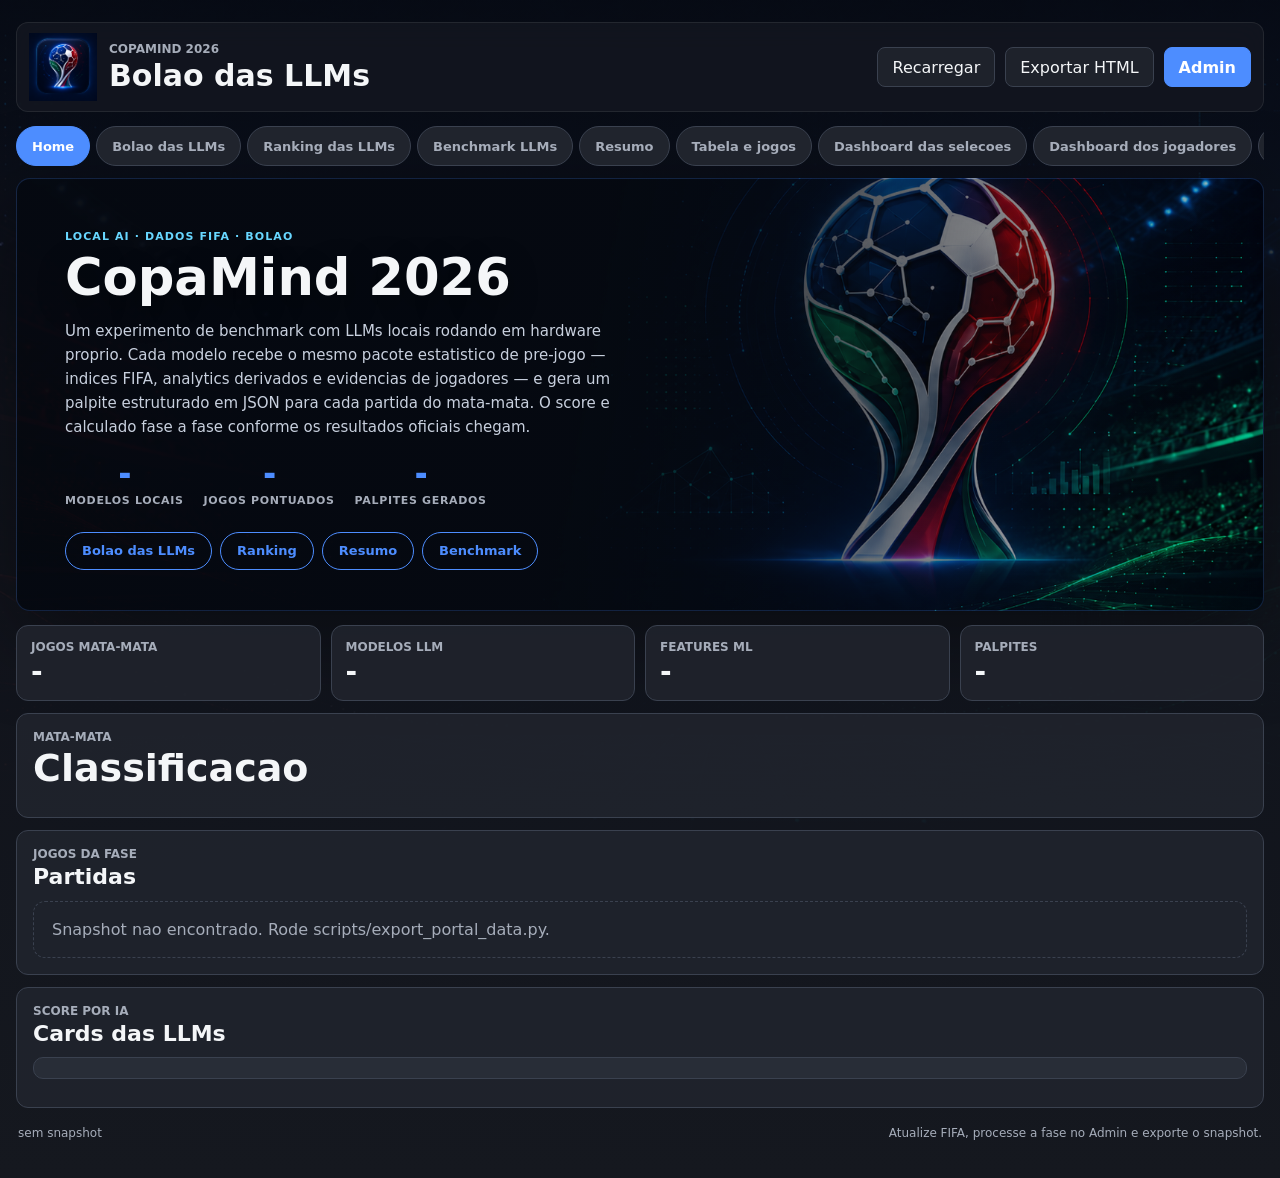
==== apps/portal/index.html @ 9392bce5 "feat: melhorias no portal, LLM client/pool, benchmark e testes - 2026-07-09" ====
<!doctype html>
<html lang="pt-BR">
<head>
  <meta charset="utf-8" />
  <meta name="viewport" content="width=device-width, initial-scale=1" />
  <title>CopaMind 2026 | Bolao das LLMs</title>
  <link rel="icon" type="image/png" href="../../docs/assets/icon.png" />
  <link rel="stylesheet" href="styles.css" />
</head>
<body>
  <main class="app">
    <header class="app-header">
      <div class="brand-line">
        <img src="../../docs/assets/icon.png" alt="" />
        <div>
          <span>CopaMind 2026</span>
          <h1>Bolao das LLMs</h1>
        </div>
      </div>
      <div class="header-actions">
        <button id="refresh-data" type="button">Recarregar</button>
        <button type="button" data-export-static>Exportar HTML</button>
        <a href="http://localhost:8501" target="_blank" rel="noreferrer">Admin</a>
      </div>
    </header>

    <nav class="main-nav" aria-label="Navegacao principal">
      <button class="active" type="button" data-view="home">Home</button>
      <button type="button" data-view="bolao">Bolao das LLMs</button>
      <button type="button" data-view="ranking">Ranking das LLMs</button>
      <button type="button" data-view="benchmark">Benchmark LLMs</button>
      <button type="button" data-view="linkedin">Resumo</button>
      <button type="button" data-view="tabela">Tabela e jogos</button>
      <button type="button" data-view="selecoes">Dashboard das selecoes</button>
      <button type="button" data-view="jogadores">Dashboard dos jogadores</button>
      <button type="button" data-view="guia">Guia do projeto</button>
      <button type="button" data-view="referencias">Referencias</button>
    </nav>

    <section class="home-section view-section" data-section="home">
      <div class="home-about">
        <p class="home-tag">Local AI · dados FIFA · bolao</p>
        <h2>CopaMind 2026</h2>
        <p class="home-desc">
          Um experimento de benchmark com LLMs locais rodando em hardware proprio.
          Cada modelo recebe o mesmo pacote estatistico de pre-jogo — indices FIFA, analytics derivados
          e evidencias de jogadores — e gera um palpite estruturado em JSON para cada partida do mata-mata.
          O score e calculado fase a fase conforme os resultados oficiais chegam.
        </p>
        <div class="home-highlights">
          <div><strong id="kpi-models-home">-</strong><span>modelos locais</span></div>
          <div><strong id="kpi-matches-home">-</strong><span>jogos pontuados</span></div>
          <div><strong id="kpi-predictions-home">-</strong><span>palpites gerados</span></div>
        </div>
        <div class="home-nav-shortcuts">
          <button type="button" data-view="bolao">Bolao das LLMs</button>
          <button type="button" data-view="ranking">Ranking</button>
          <button type="button" data-view="linkedin">Resumo</button>
          <button type="button" data-view="benchmark">Benchmark</button>
        </div>
      </div>
    </section>

    <section class="kpi-strip" aria-label="Resumo">
      <div><span>Jogos mata-mata</span><strong id="kpi-matches">-</strong></div>
      <div><span>Modelos LLM</span><strong id="kpi-models">-</strong></div>
      <div><span>Features ML</span><strong id="kpi-features">-</strong></div>
      <div><span>Palpites</span><strong id="kpi-predictions">-</strong></div>
    </section>

    <section class="phase-shell view-section" data-section="bolao">
      <div class="phase-head">
        <div>
          <p>Mata-mata</p>
          <h2 id="active-phase-title">Classificacao</h2>
        </div>
        <div id="phase-tabs" class="phase-tabs"></div>
      </div>
      <p id="phase-context" class="phase-context"></p>
      <p id="phase-stats" class="phase-stats"></p>
    </section>

    <section class="phase-games view-section" data-section="bolao">
      <div class="section-title">
        <p>Jogos da fase</p>
        <h3>Partidas</h3>
      </div>
      <div id="matches-list" class="match-list"></div>
    </section>

    <section class="models-section view-section" data-section="bolao">
      <div class="section-title">
        <p>Score por IA</p>
        <h3>Cards das LLMs</h3>
      </div>
      <div id="model-actions" class="model-actions"></div>
      <div id="llm-card-grid" class="llm-card-grid"></div>
    </section>

    <section class="ranking-section view-section is-hidden" data-section="ranking">
      <div class="ranking-hero">
        <div class="ranking-copy">
          <p>Ranking das LLMs</p>
          <h2>Quem esta liderando o bolao?</h2>
          <span>
            Score geral, desempenho por fase, votos de vencedores e selecoes com mais chance
            conforme os resultados reais e os palpites das IAs forem entrando.
          </span>
        </div>
        <div class="ranking-summary" id="ranking-summary"></div>
      </div>

      <div class="ranking-layout">
        <div class="ranking-left">
          <section class="ranking-panel">
            <div class="section-title">
              <p>Score geral</p>
              <h3>Classificacao das IAs</h3>
            </div>
            <div id="ranking-table"></div>
          </section>

          <section class="ranking-panel">
            <div class="section-title">
              <p>Fases</p>
              <h3>Score por fase</h3>
            </div>
            <div id="phase-scoreboard"></div>
          </section>
        </div>

        <aside class="ranking-right">
          <section class="ranking-panel">
            <div class="section-title">
              <p>Vencedores</p>
              <h3>Previsao agregada</h3>
            </div>
            <div id="winner-forecast"></div>
          </section>

          <section class="ranking-panel">
            <div class="section-title">
              <p>Selecoes</p>
              <h3>Mais chance de titulo</h3>
            </div>
            <div id="team-title-ranking"></div>
          </section>
        </aside>
      </div>
    </section>

    <section class="benchmark-section view-section is-hidden" data-section="benchmark">
      <div class="section-title">
        <p>Benchmark operacional</p>
        <h3>Qualidade, velocidade e facilidade de uso</h3>
      </div>
      <div id="benchmark-summary" class="benchmark-summary"></div>
      <div class="benchmark-layout">
        <section class="benchmark-panel">
          <div class="section-title">
            <p>Ranking dos modelos</p>
            <h3>Score tecnico + operacao</h3>
          </div>
          <div class="benchmark-table-wrapper"><div id="benchmark-table"></div></div>
        </section>
        <aside class="benchmark-panel benchmark-guidance-panel">
          <div class="section-title">
            <p>Config LM Studio</p>
            <h3>Perfil para melhorar JSON</h3>
          </div>
          <div id="benchmark-guidance" class="benchmark-guidance"></div>
        </aside>
      </div>
      <div id="benchmark-charts"></div>
    </section>

    <section class="linkedin-section view-section is-hidden" data-section="linkedin">
      <div class="linkedin-export-bar" id="linkedin-export-bar">
        <span class="linkedin-export-hint">Selecione a fase e exporte o quadro para redes sociais</span>
        <button id="btn-export-linkedin" type="button">📸 Exportar imagem</button>
      </div>
      <div class="linkedin-cover">
        <img src="../../docs/assets/copamind_2026.png" alt="CopaMind 2026" />
        <div>
          <p>Benchmark de LLMs locais</p>
          <h2>CopaMind 2026</h2>
          <span>Mesmo contexto, mesma regra JSON, previsoes auditaveis e ranking por qualidade.</span>
        </div>
        <div id="linkedin-phase-tabs" class="linkedin-phase-tabs"></div>
      </div>
      <div id="linkedin-summary" class="linkedin-summary"></div>
      <div id="linkedin-capture-grid" class="linkedin-capture-grid"></div>
    </section>

    <section class="tournament-section view-section is-hidden" data-section="tabela">
      <div class="section-title">
        <p>Resultados sem LLM</p>
        <h3>Classificacao dos grupos e jogos</h3>
      </div>
      <div id="tournament-dashboard" class="tournament-dashboard"></div>
    </section>

    <section class="teams-section view-section is-hidden" data-section="selecoes">
      <div class="section-title">
        <p>Analytics FIFA v2</p>
        <h3>Caracteristicas das selecoes</h3>
      </div>
      <div class="inputs-section">
        <div class="section-title">
          <p>Contexto manual controlado</p>
          <h3>Inputs das selecoes por fase</h3>
        </div>
        <div class="inputs-layout">
        <form id="context-note-form" class="context-note-form">
          <label>
            <span>Fase</span>
            <select id="note-phase"></select>
          </label>
          <label>
            <span>Selecao</span>
            <select id="note-team"></select>
          </label>
          <label>
            <span>Tipo</span>
            <select id="note-type">
              <option value="team_news">Noticia da selecao</option>
              <option value="rotation">Rotacao / reservas</option>
              <option value="injury">Lesao / retorno</option>
              <option value="tactical">Tatica</option>
              <option value="morale">Moral / ambiente</option>
              <option value="travel">Viagem / desgaste</option>
            </select>
          </label>
          <label>
            <span>Disponivel em</span>
            <input id="note-available-at" type="datetime-local" />
          </label>
          <label class="wide-field">
            <span>Titulo</span>
            <input id="note-title" type="text" maxlength="120" placeholder="Noruega usou equipe reserva contra a Franca" />
          </label>
          <label class="wide-field">
            <span>Nota</span>
            <textarea id="note-text" rows="4" maxlength="1200" placeholder="Descreva a informacao e por que ela muda a leitura da selecao."></textarea>
          </label>
          <label>
            <span>Impacto</span>
            <select id="note-impact">
              <option value="recent_form_downweight">Reduz peso da forma recente</option>
              <option value="physical_load_positive">Melhora leitura de desgaste</option>
              <option value="injury_negative">Impacto negativo por lesao</option>
              <option value="tactical_positive">Impacto tatico positivo</option>
              <option value="volatility_up">Aumenta incerteza</option>
            </select>
          </label>
          <label>
            <span>Confianca</span>
            <input id="note-confidence" type="number" min="0" max="1" step="0.05" value="0.75" />
          </label>
          <label>
            <span>Peso</span>
            <input id="note-weight" type="number" min="0" max="1" step="0.05" value="0.70" />
          </label>
          <label>
            <span>Fonte</span>
            <input id="note-source" type="text" value="manual" />
          </label>
          <label class="wide-field">
            <span>URL fonte</span>
            <div class="extract-url-row">
              <input id="note-source-url" type="url" placeholder="https://..." />
              <button type="button" id="btn-extract-url">Extrair de URL</button>
            </div>
          </label>
          <button type="submit">Salvar input</button>
          <p id="context-note-status"></p>
        </form>
        <div>
          <div class="input-rules">
            <strong>Como entra na LLM</strong>
            <p>A nota vira evidencia estruturada no contexto do jogo. Ela nao vira instrucao de sistema e so entra se estava disponivel antes da partida prevista.</p>
          </div>
          <div id="context-notes-list" class="context-notes-list"></div>
        </div>
      </div>
      </div>
      <div id="teams-dashboard" class="team-dashboard"></div>
    </section>

    <section class="players-section view-section is-hidden" data-section="jogadores">
      <div class="section-title">
        <p>Analytics FIFA v2</p>
        <h3>Dashboard dos jogadores</h3>
      </div>
      <div class="player-controls">
        <label>
          <span>Selecao</span>
          <select id="player-team-filter"></select>
        </label>
        <label>
          <span>Ranking</span>
          <select id="player-ranking-filter"></select>
        </label>
      </div>
      <div id="players-dashboard" class="player-dashboard"></div>
    </section>

    <section class="guide-section view-section is-hidden" data-section="guia">
      <div class="section-title">
        <p>Tutor CopaMind</p>
        <h3>Como o bolao das IAs e montado</h3>
      </div>
      <div id="guide-dashboard" class="guide-dashboard"></div>
    </section>

    <section class="reference-section view-section is-hidden" data-section="referencias">
      <div class="section-title">
        <p>Autor e referencias</p>
        <h3>Sobre o projeto</h3>
      </div>
      <div class="reference-grid">
        <!-- Row 1: Autor | Hardware | Fontes -->
        <article class="author-card">
          <img src="../../docs/assets/icon.png" alt="" />
          <div>
            <span>Autor / idealizador</span>
            <h3>Phellype Flaibam Massarente</h3>
            <p>
              CopaMind 2026 nasceu como um laboratorio divertido e serio ao mesmo tempo: usar dados
              da Copa, modelos locais e scoring transparente para descobrir quais IAs chutam melhor
              quando todo mundo recebe o mesmo contexto.
            </p>
            <a href="https://www.linkedin.com/in/phellype-massarente-13739810a" target="_blank" rel="noreferrer">
              Ver LinkedIn
            </a>
          </div>
        </article>
        <article class="reference-card hardware-card">
          <h3>Hardware local</h3>
          <div class="hardware-badge">Acer Predator Helios 16 AI</div>
          <ul class="ref-list">
            <li><span>CPU</span> Intel Core Ultra 9 275HX · 24 cores · ate 5.4 GHz</li>
            <li><span>GPU</span> NVIDIA RTX 5070 Laptop GPU · 8 GB GDDR7</li>
            <li><span>RAM</span> 32 GB DDR5 5600 MHz (2&times; SODIMM)</li>
            <li><span>SSD</span> 2 TB NVMe PCIe Gen 4</li>
            <li><span>Tela</span> 16&quot; IPS WQXGA 2560&times;1600 · 240 Hz</li>
            <li><span>OS</span> Windows 11</li>
          </ul>
          <a href="https://www.acer.com/br-pt/predator/laptops/helios/helios-16-ai" target="_blank" rel="noreferrer" class="hw-link">Ver no site Acer</a>
        </article>
        <article class="reference-card">
          <h3>Fontes e tecnologia</h3>
          <p>
            Dados FIFA locais de selecoes, jogadores e partidas; analytics proprio em DuckDB; agente
            de chamadas para modelos locais via LM Studio; scoring do bolao por fase.
          </p>
          <p>
            O portal publico e estatico. O Streamlit/Admin continua como console operacional para
            atualizar dados, rodar agentes e exportar snapshots.
          </p>
        </article>
        <!-- Row 2: Stack | Modelos ajuste | Exportar -->
        <article class="reference-card">
          <h3>Stack tecnologico</h3>
          <ul class="ref-list">
            <li><span>Dev</span> VS Code · GitHub Copilot Agent · GitHub Codex</li>
            <li><span>IA</span> Claude Sonnet 4.5 (Copilot) · LM Studio</li>
            <li><span>Lang</span> Python 3.12 · JavaScript ES2022 · HTML/CSS</li>
            <li><span>API</span> FastAPI · Pydantic v2 · Uvicorn</li>
            <li><span>DB</span> DuckDB · Polars · PyArrow</li>
            <li><span>UI</span> Streamlit 1.58 · Portal HTML estatico</li>
            <li><span>RAG</span> Qdrant · FastMCP · HybridRetriever</li>
            <li><span>ML</span> Poisson · Dixon-Coles · Elo · Monte Carlo</li>
            <li><span>CI</span> pytest · ruff · GitHub Actions</li>
            <li><span>VCS</span> Git · GitHub</li>
          </ul>
        </article>
        <article class="reference-card">
          <h3>Modelos que precisaram de ajuste</h3>
          <p>7 modelos nao obedecem JSON livremente e precisaram de <strong>Structured Output</strong> forcado no LM Studio para gerar palpites validos.</p>
          <ul class="ref-list struct-list">
            <li>zai-org / glm-4.7-flash</li>
            <li>nvidia / nemotron-3-nano-4b</li>
            <li>nvidia / nemotron-3-nano-omni</li>
            <li>allenai / olmo-3-32b-think</li>
            <li>qwen / qwen3.5-9b</li>
            <li>qwen / qwen3.6-27b</li>
            <li>qwen / qwen3.6-35b-a3b</li>
          </ul>
          <p>Os demais <strong>21 modelos</strong> geraram JSON valido sem configuracao adicional.</p>
        </article>
        <article class="reference-card disqualified-ref-card">
          <h3>Desclassificados</h3>
          <p>Modelos que nao conseguiram concluir o projeto de testes e foram removidos do ranking para nao contaminar os resultados.</p>
          <ul class="ref-list disqualified-list">
            <li>
              <strong>mistralai / mistral-7b-instruct-v0.3</strong>
              <span>Channel Error no llama.cpp ao gerar saida estruturada. Sem Structured Output, nao retornava respostas validas para o contrato JSON do bolao. Modelo incompativel com o pipeline de palpites — removido da competicao.</span>
            </li>
          </ul>
        </article>
        <article class="reference-card export-card">
          <h3>Exportar para compartilhar</h3>
          <p>
            Gere um HTML unico com CSS, JavaScript, imagens e dados embutidos. Ele pode ser publicado
            em qualquer hospedagem simples de arquivo estatico.
          </p>
          <button type="button" data-export-static>Exportar HTML estatico</button>
          <span id="export-status"></span>
        </article>
      </div>
      <div id="ref-models-table" class="ref-models-section"></div>
    </section>

    <footer class="app-footer">
      <span id="generated-at">carregando snapshot</span>
      <span>Atualize FIFA, processe a fase no Admin e exporte o snapshot.</span>
    </footer>
  </main>

  <script src="app.js"></script>
</body>
</html>
---- apps/portal/styles.css ----
:root {
  color-scheme: dark;
  --bg: #15181f;
  --panel: #20242d;
  --panel-2: #282d37;
  --line: #3a414f;
  --text: #f4f6f8;
  --muted: #a6adba;
  --accent: #4d8dff;
  --green: #2fc76f;
  --gold: #f5c84c;
  --red: #f06555;
}

* { box-sizing: border-box; }

body {
  margin: 0;
  background:
    linear-gradient(180deg, rgba(10, 14, 21, .64), rgba(16, 19, 27, .94) 480px, rgba(21, 24, 31, .98)),
    url("../../docs/assets/fundo_clean1.png") center top / cover fixed no-repeat,
    var(--bg);
  color: var(--text);
  font-family: Inter, ui-sans-serif, system-ui, -apple-system, BlinkMacSystemFont, "Segoe UI", sans-serif;
}

button, a { font: inherit; color: inherit; }
a { text-decoration: none; }

.app {
  width: min(1360px, calc(100% - 32px));
  margin: 0 auto;
  padding: 22px 0 38px;
}

.top-banner {
  overflow: hidden;
  border: 1px solid rgba(77, 141, 255, .22);
  border-radius: 12px;
  background: rgba(10, 14, 21, .64);
  box-shadow: 0 24px 80px rgba(0, 0, 0, .28);
  margin-bottom: 14px;
  height: clamp(190px, 13.5vw, 270px);
}

.top-banner img {
  display: block;
  width: 100%;
  height: 100%;
  object-fit: cover;
  object-position: 42% center;
}

.app-header,
.phase-head,
.app-footer {
  display: flex;
  align-items: center;
  justify-content: space-between;
  gap: 16px;
}

/* ── References models table ──────────────────────────────────── */
.ref-models-section {
  margin-top: 14px;
}

.ref-models-table-wrap {
  border-radius: 14px;
  overflow: hidden;
  border: 1px solid rgba(77, 141, 255, .18);
  background:
    linear-gradient(180deg, rgba(8, 12, 20, .92), rgba(8, 12, 20, .88)),
    url("../../docs/assets/fundo_clean2.png") center / cover no-repeat;
}

.ref-models-tbl {
  width: 100%;
  border-collapse: collapse;
}

.ref-models-tbl thead tr {
  background: rgba(255, 255, 255, .04);
}

.ref-models-tbl th {
  padding: 10px 16px;
  text-align: left;
  font-size: 11px;
  font-weight: 900;
  text-transform: uppercase;
  letter-spacing: .06em;
  color: var(--muted);
  border-bottom: 1px solid rgba(255, 255, 255, .08);
}

.ref-model-row {
  border-bottom: 1px solid rgba(255, 255, 255, .05);
  transition: background .15s;
}

.ref-model-row:last-child { border-bottom: none; }

.ref-model-row:hover {
  background: rgba(255, 255, 255, .04);
}

.ref-model-id {
  display: flex;
  align-items: center;
  gap: 12px;
  padding: 10px 16px;
  white-space: nowrap;
  width: 300px;
}

.ref-model-id img {
  width: 36px;
  height: 36px;
  object-fit: contain;
  border: 1px solid var(--line);
  border-radius: 8px;
  background: #10141c;
  flex-shrink: 0;
}

.ref-model-id strong {
  display: block;
  font-size: 13px;
}

.ref-model-id small {
  display: block;
  font-size: 10px;
  color: var(--muted);
  margin-top: 2px;
  font-family: monospace;
}

.ref-model-desc {
  padding: 10px 16px;
  font-size: 13px;
  color: var(--muted);
  line-height: 1.4;
}

.ref-model-desc .struct-output-badge {
  margin-left: 8px;
  vertical-align: middle;
}

.app-header {
  position: sticky;
  top: 0;
  z-index: 20;
  margin-bottom: 14px;
  border: 1px solid rgba(255, 255, 255, .08);
  border-radius: 12px;
  background: rgba(19, 23, 32, .86);
  backdrop-filter: blur(14px);
  padding: 10px 12px;
}

.brand-line {
  display: flex;
  align-items: center;
  gap: 12px;
}

.brand-line img {
  width: 68px;
  height: 68px;
  object-fit: contain;
}

.brand-line span,
.section-title p,
.phase-head p,
.kpi-strip span,
.llm-title span,
.llm-metrics span,
.phase-context,
.phase-stats,
.match-meta,
.baseline-row span,
.prediction-item span,
.app-footer {
  color: var(--muted);
}

.brand-line span,
.section-title p,
.phase-head p,
.kpi-strip span {
  display: block;
  margin: 0 0 4px;
  font-size: 12px;
  font-weight: 800;
  text-transform: uppercase;
}

h1, h2, h3 { margin: 0; line-height: 1.08; letter-spacing: 0; }
h1 { font-size: 30px; }
h2 { font-size: 38px; }
h3 { font-size: 22px; }

.header-actions {
  display: flex;
  gap: 10px;
}

.header-actions a,
.header-actions button {
  min-height: 40px;
  border: 1px solid var(--line);
  border-radius: 8px;
  background: rgba(32, 36, 45, .9);
  padding: 0 14px;
  display: inline-flex;
  align-items: center;
  cursor: pointer;
}

.header-actions a {
  background: var(--accent);
  border-color: var(--accent);
  color: white;
  font-weight: 850;
}

.home-hero {
  min-height: 420px;
  display: flex;
  align-items: end;
  overflow: hidden;
  margin: 0 0 14px;
  border: 1px solid rgba(77, 141, 255, .2);
  border-radius: 14px;
  background:
    linear-gradient(90deg, rgba(5, 9, 16, .92), rgba(5, 9, 16, .58) 45%, rgba(5, 9, 16, .18) 78%),
    url("../../docs/assets/fundo_taca.png") center right / cover no-repeat;
  box-shadow: 0 24px 90px rgba(0, 0, 0, .38);
  padding: 32px;
}

.home-copy {
  max-width: 780px;
  padding-bottom: 10px;
}

.home-copy span,
.author-card span,
.reference-card span {
  display: block;
  color: #68d7ff;
  font-size: 12px;
  font-weight: 900;
  letter-spacing: .08em;
  text-transform: uppercase;
}

.home-copy h2 {
  margin-top: 8px;
  font-size: clamp(42px, 7vw, 88px);
  text-shadow: 0 18px 40px rgba(0, 0, 0, .45);
}

.home-copy .year-mark {
  display: inline-flex;
  gap: .02em;
  color: inherit;
  font-size: inherit;
  font-weight: inherit;
  letter-spacing: 0;
  text-transform: none;
}

.year-mark i {
  font-style: normal;
}

.year-mark i:nth-child(1),
.year-mark i:nth-child(2) {
  color: #2584ff;
}

.year-mark i:nth-child(3) {
  color: #f2333b;
}

.year-mark i:nth-child(4) {
  color: #18a968;
}

.home-copy p {
  max-width: 620px;
  margin: 14px 0 0;
  color: #d5dbe7;
  font-size: 18px;
  line-height: 1.55;
}

/* ── New Home section ─────────────────────────────────────────── */
.home-section {
  display: flex;
  align-items: center;
  min-height: 380px;
  overflow: hidden;
  margin: 0 0 14px;
  border: 1px solid rgba(77, 141, 255, .2);
  border-radius: 14px;
  background:
    linear-gradient(100deg, rgba(5, 9, 16, .97) 45%, rgba(5, 9, 16, .55) 72%, rgba(5, 9, 16, .12)),
    url("../../docs/assets/fundo_taca.png") center right / cover no-repeat;
  box-shadow: 0 24px 90px rgba(0, 0, 0, .38);
}

.home-about {
  padding: 40px 48px;
  max-width: 780px;
}

.home-tag {
  display: block;
  color: #68d7ff;
  font-size: 11px;
  font-weight: 900;
  letter-spacing: .1em;
  text-transform: uppercase;
  margin-bottom: 8px;
}

.home-about h2 {
  font-size: clamp(32px, 4vw, 58px);
  line-height: 1.05;
  margin: 0 0 14px;
  text-shadow: 0 10px 30px rgba(0,0,0,.4);
}

.home-desc {
  max-width: 560px;
  color: #c8d0de;
  font-size: 15px;
  line-height: 1.6;
  margin: 0 0 22px;
}

.home-highlights {
  display: flex;
  gap: 20px;
  margin-bottom: 24px;
}

.home-highlights div {
  text-align: center;
}

.home-highlights strong {
  display: block;
  font-size: 28px;
  font-weight: 950;
  color: var(--accent);
  line-height: 1;
}

.home-highlights span {
  font-size: 11px;
  font-weight: 700;
  color: var(--muted);
  text-transform: uppercase;
  letter-spacing: .06em;
}

.home-nav-shortcuts {
  display: flex;
  flex-wrap: wrap;
  gap: 8px;
}

.home-nav-shortcuts button {
  min-height: 38px;
  border: 1px solid var(--accent);
  border-radius: 999px;
  background: transparent;
  color: var(--accent);
  cursor: pointer;
  font-size: 13px;
  font-weight: 900;
  padding: 0 16px;
}

.home-nav-shortcuts button:hover {
  background: var(--accent);
  color: #000;
}

.home-banner-section {
  margin: 0 0 14px;
}

.home-banner-img {
  display: block;
  width: 100%;
  max-height: 280px;
  object-fit: cover;
  border-radius: 12px;
  border: 1px solid rgba(77, 141, 255, .15);
}

.main-nav {
  display: flex;
  flex-wrap: nowrap;
  gap: 6px;
  margin: 0 0 12px;
  overflow-x: auto;
  scrollbar-width: thin;
}

.main-nav button {
  min-height: 40px;
  border: 1px solid var(--line);
  border-radius: 999px;
  background: var(--panel);
  color: var(--muted);
  padding: 0 15px;
  cursor: pointer;
  font-weight: 850;
  font-size: 13px;
  white-space: nowrap;
  flex-shrink: 0;
}

.main-nav button.active {
  background: var(--accent);
  border-color: var(--accent);
  color: white;
}

.is-hidden {
  display: none !important;
}

.kpi-strip {
  display: grid;
  grid-template-columns: repeat(4, minmax(0, 1fr));
  gap: 10px;
  margin-bottom: 12px;
}

.kpi-strip div,
.phase-shell,
.phase-games,
.models-section,
.teams-section,
.players-section,
.guide-section,
.reference-section,
.llm-card,
.match-card {
  background: rgba(32, 36, 45, .88);
  border: 1px solid var(--line);
  border-radius: 12px;
}

.kpi-strip div {
  padding: 14px;
}

.kpi-strip strong {
  display: block;
  font-size: 28px;
  line-height: 1;
}

.phase-shell,
.phase-games,
.models-section,
.guide-section,
.reference-section,
.teams-section,
.players-section {
  padding: 16px;
  margin-bottom: 12px;
}

.phase-tabs {
  display: flex;
  flex-wrap: wrap;
  justify-content: flex-end;
  gap: 8px;
}

.phase-tabs button {
  min-height: 42px;
  border: 1px solid var(--line);
  border-radius: 999px;
  background: var(--panel-2);
  padding: 0 14px;
  cursor: pointer;
  color: var(--muted);
  font-weight: 850;
}

.phase-tabs button span {
  display: inline-block;
  margin-left: 8px;
  color: #c7cbd3;
  font-size: 12px;
}

.phase-tabs button.active {
  background: var(--accent);
  border-color: var(--accent);
  color: white;
}

.phase-tabs button.active span { color: white; }
.phase-context { margin: 12px 0 0; max-width: 920px; }
.phase-stats { margin: 6px 0 0; font-size: 13px; }
.section-title { margin-bottom: 12px; }

.match-list {
  display: grid;
  grid-template-columns: repeat(auto-fit, minmax(300px, 1fr));
  gap: 10px;
}

.match-card {
  padding: 14px;
  background: var(--panel-2);
}

.match-teams {
  display: grid;
  gap: 8px;
}

.team-line {
  display: grid;
  grid-template-columns: 28px minmax(0, 1fr) auto;
  align-items: center;
  gap: 10px;
}

.team-line img {
  width: 28px;
  height: 20px;
  object-fit: cover;
  border-radius: 4px;
  border: 1px solid #6b7280;
}

.team-line strong {
  overflow: hidden;
  white-space: nowrap;
  text-overflow: ellipsis;
  font-size: 18px;
}

.team-line span,
.versus {
  color: var(--gold);
  font-weight: 950;
}

.versus {
  padding-left: 38px;
  font-size: 15px;
}

.match-meta,
.baseline-row {
  display: flex;
  align-items: center;
  justify-content: space-between;
  gap: 8px;
  margin-top: 12px;
  font-size: 13px;
}

.baseline-row {
  min-height: 34px;
  border-top: 1px solid var(--line);
  padding-top: 10px;
}

.baseline-row strong { color: var(--text); }

.llm-card-grid {
  display: grid;
  grid-template-columns: repeat(auto-fit, minmax(520px, 1fr));
  gap: 12px;
}

.model-actions {
  display: flex;
  align-items: center;
  justify-content: space-between;
  gap: 12px;
  margin: 0 0 12px;
  border: 1px solid var(--line);
  border-radius: 10px;
  background: var(--panel-2);
  padding: 10px;
}

.model-actions-main {
  flex: 1;
  min-width: 0;
  display: grid;
  gap: 10px;
}

.model-actions strong,
.model-actions span {
  display: block;
}

.model-actions span {
  color: var(--muted);
  font-size: 12px;
}

.model-action-buttons,
.card-action-row {
  display: flex;
  gap: 8px;
}

.model-action-buttons button,
.reset-model-button {
  min-height: 38px;
  border: 1px solid var(--line);
  border-radius: 9px;
  background: #1c2028;
  color: var(--text);
  cursor: pointer;
  font-weight: 850;
  padding: 0 12px;
}

.model-action-buttons button:disabled {
  cursor: not-allowed;
  color: var(--muted);
  background: #20242d;
}

.model-action-buttons .danger-button,
.reset-model-button {
  border-color: rgba(240, 101, 85, .5);
  color: #ffb4a8;
}

.bulk-progress {
  display: grid;
  gap: 8px;
  max-width: 920px;
  border: 1px solid rgba(77, 141, 255, .34);
  border-radius: 10px;
  background: rgba(13, 18, 27, .72);
  padding: 10px;
}

.bulk-progress-head {
  display: flex;
  align-items: center;
  justify-content: space-between;
  gap: 10px;
}

.bulk-progress-head strong {
  color: var(--gold);
}

.bulk-progress-head span {
  color: #dbe8ff;
  font-weight: 950;
}

.bulk-progress-bar {
  height: 10px;
  overflow: hidden;
  border-radius: 999px;
  background: #10131a;
  border: 1px solid rgba(255, 255, 255, .08);
}

.bulk-progress-bar i {
  display: block;
  width: var(--w);
  min-width: 2px;
  height: 100%;
  border-radius: inherit;
  background: linear-gradient(90deg, var(--accent), var(--green));
  transition: width .35s ease;
}

.bulk-progress-grid {
  display: grid;
  grid-template-columns: repeat(3, minmax(0, 1fr));
  gap: 6px 10px;
}

.bulk-progress-grid span,
.bulk-progress em {
  color: var(--muted);
  font-size: 12px;
}

.bulk-progress-grid span {
  overflow: hidden;
  white-space: nowrap;
  text-overflow: ellipsis;
}

.bulk-progress em {
  font-style: normal;
}

.llm-card {
  padding: 16px;
}

.combo-card {
  border-color: rgba(245, 200, 76, .72);
}

.combo-consensus-item {
  display: flex;
  flex-direction: column;
  gap: 6px;
  padding: 12px;
  grid-template-columns: unset;
}

.combo-match-label {
  display: flex;
  align-items: baseline;
  gap: 8px;
}

.combo-match-label b {
  font-size: 14px;
}

.combo-match-label span {
  font-size: 11px;
  color: var(--muted);
}

.combo-vote-bars {
  display: flex;
  flex-direction: column;
  gap: 5px;
  width: 100%;
}

.combo-vote-row {
  display: grid;
  grid-template-columns: 70px 1fr 64px;
  align-items: center;
  gap: 8px;
}

.combo-team-name {
  font-size: 12px;
  font-weight: 700;
  white-space: nowrap;
  overflow: hidden;
  text-overflow: ellipsis;
}

.combo-bar {
  height: 8px;
  background: var(--panel-2);
  border-radius: 4px;
  overflow: hidden;
  border: 1px solid var(--line);
}

.combo-bar-fill {
  height: 100%;
  border-radius: 4px;
  transition: width .4s ease;
}

.combo-bar-home  { background: var(--accent); }
.combo-bar-away  { background: #6e8cff; }
.combo-bar-draw  { background: rgba(245, 200, 76, .7); }

.combo-vote-pct {
  font-size: 11px;
  font-weight: 700;
  color: var(--text);
  text-align: right;
  white-space: nowrap;
}

.combo-vote-pct small {
  font-weight: 400;
  color: var(--muted);
}

.combo-result-pts {
  font-size: 11px;
  color: var(--muted);
  padding-top: 2px;
}

.llm-card-head {
  display: grid;
  grid-template-columns: 66px minmax(260px, 1fr) minmax(130px, auto);
  gap: 16px;
  align-items: center;
}

.model-avatar {
  width: 66px;
  height: 66px;
  object-fit: contain;
  border-radius: 14px;
  border: 1px solid var(--line);
  background: #151923;
}

.llm-title {
  min-width: 0;
}

.llm-title strong {
  display: block;
  max-width: 100%;
  overflow: visible;
  white-space: nowrap;
  text-overflow: clip;
  font-size: clamp(15px, 1.15vw, 18px);
  line-height: 1.2;
}

.llm-title span {
  display: block;
  margin-top: 3px;
  line-height: 1.25;
}

.accuracy-score { text-align: right; }

.accuracy-score strong {
  display: block;
  color: var(--green);
  font-size: clamp(21px, 1.7vw, 28px);
  line-height: 1;
  white-space: nowrap;
}

.accuracy-score span {
  color: var(--muted);
  font-size: 11px;
  text-transform: uppercase;
}

.precision-score {
  display: block;
  color: var(--gold) !important;
  font-size: clamp(14px, 1.1vw, 18px) !important;
  margin-top: 6px;
}

.struct-output-badge {
  display: inline-flex;
  align-items: center;
  gap: 3px;
  margin-top: 4px;
  padding: 2px 8px;
  border: 1px solid rgba(251, 146, 60, .5);
  border-radius: 999px;
  background: rgba(251, 146, 60, .1);
  color: #fb923c;
  font-size: 10px;
  font-weight: 900;
  cursor: help;
}

.struct-list li {
  padding-left: 6px;
  border-left: 2px solid rgba(251, 146, 60, .4);
  font-size: 11px !important;
  font-family: monospace;
}

.disqualified-banner {
  padding: 9px 14px;
  margin-bottom: 10px;
  background: rgba(239, 68, 68, .08);
  border-left: 3px solid rgba(239, 68, 68, .6);
  border-radius: 0 6px 6px 0;
  color: #f87171;
  font-size: 12px;
  font-weight: 700;
  line-height: 1.45;
}

.disqualified-no-action {
  padding: 10px 14px;
  color: var(--muted);
  font-size: 11px;
  font-weight: 700;
  text-align: center;
  opacity: 0.55;
  letter-spacing: .04em;
}

.disqualified-card {
  opacity: 0.72;
  border-color: rgba(239, 68, 68, .22) !important;
}

.disqualified-badge {
  display: inline-flex;
  align-items: center;
  gap: 3px;
  margin-top: 4px;
  padding: 2px 8px;
  border: 1px solid rgba(239, 68, 68, .5);
  border-radius: 999px;
  background: rgba(239, 68, 68, .1);
  color: #f87171;
  font-size: 10px;
  font-weight: 900;
  cursor: help;
}

.ref-model-disqualified td {
  opacity: 0.6;
}

.disqualified-ref-card {
  border-color: rgba(239, 68, 68, .25) !important;
}

.disqualified-list li {
  display: flex;
  flex-direction: column;
  gap: 3px;
  padding-left: 6px;
  border-left: 2px solid rgba(239, 68, 68, .4);
}

.disqualified-list li strong {
  font-size: 11px;
  font-family: monospace;
  color: #f87171;
}

.disqualified-list li span {
  font-size: 11px;
  color: var(--muted);
  line-height: 1.45;
}

.llm-metrics {
  display: grid;
  grid-template-columns: repeat(auto-fit, minmax(78px, 1fr));
  gap: 8px;
  margin: 14px 0;
}

.llm-metrics div,
.prediction-item {
  background: var(--panel-2);
  border: 1px solid var(--line);
  border-radius: 10px;
}

.llm-metrics div {
  padding: 9px;
}

.llm-metrics span {
  display: block;
  font-size: 11px;
}

.llm-metrics strong {
  display: block;
  margin-top: 3px;
  font-size: 14px;
}

.prediction-list {
  display: grid;
  gap: 8px;
}

.card-action-row {
  margin: 0 0 10px;
}

.run-model-button {
  flex: 1;
  min-height: 42px;
  border: 1px solid var(--accent);
  border-radius: 10px;
  background: var(--accent);
  color: white;
  cursor: pointer;
  font-weight: 900;
}

.reset-model-button {
  white-space: nowrap;
}

.run-model-button:disabled {
  cursor: not-allowed;
  background: #20242d;
  border-color: var(--line);
  color: var(--muted);
}

.run-model-button.is-running {
  background: rgba(245, 200, 76, .16);
  border-color: rgba(245, 200, 76, .65);
  color: var(--gold);
}

.prediction-item {
  display: grid;
  grid-template-columns: minmax(210px, 1fr) minmax(220px, auto);
  gap: 14px;
  align-items: center;
  padding: 10px;
}

.prediction-item--pending {
  border-style: dashed;
  opacity: .72;
}

.prediction-item--invalid {
  border-color: rgba(255, 107, 107, .45);
  background: rgba(255, 107, 107, .07);
  opacity: .9;
}

.match-card--projected {
  border-style: dashed;
  background: #1d222b;
}

.prediction-item b {
  display: block;
  overflow: visible;
  white-space: nowrap;
  text-overflow: clip;
  font-size: clamp(14px, 1.1vw, 16px);
}

.prediction-item span {
  font-size: 12px;
}

.prediction-meta {
  display: block;
  max-width: 100%;
  overflow-wrap: anywhere;
  line-height: 1.35;
}

.prediction-result {
  text-align: right;
  min-width: 220px;
}

.prediction-result strong {
  display: block;
  color: var(--gold);
  font-size: clamp(18px, 1.35vw, 22px);
  line-height: 1.15;
  white-space: nowrap;
}

.prediction-result em {
  display: inline-flex;
  margin-top: 5px;
  border: 1px solid rgba(245, 200, 76, .55);
  border-radius: 999px;
  padding: 2px 7px;
  color: var(--gold);
  font-size: 10px;
  font-style: normal;
  font-weight: 900;
}

.prediction-result span {
  display: block;
  margin-top: 4px;
}

.prediction-result .player-picks-line {
  max-width: 360px;
  color: #cbd6e4;
  line-height: 1.35;
}

.empty-state {
  border: 1px dashed var(--line);
  border-radius: 12px;
  padding: 18px;
  color: var(--muted);
}

.muted-row { color: var(--muted); }

.ranking-section {
  overflow: hidden;
  margin-bottom: 12px;
  border: 1px solid rgba(77, 141, 255, .22);
  border-radius: 14px;
  background:
    linear-gradient(90deg, rgba(17, 21, 29, .98) 0%, rgba(17, 21, 29, .94) 46%, rgba(17, 21, 29, .58) 68%, rgba(17, 21, 29, .22) 100%),
    url("../../docs/assets/fundo_taca.png") right center / cover no-repeat;
  box-shadow: 0 24px 90px rgba(0, 0, 0, .34);
  padding: 16px;
}

.ranking-hero {
  width: min(760px, 62%);
  display: grid;
  grid-template-columns: minmax(0, 1fr) minmax(260px, .72fr);
  gap: 12px;
  align-items: stretch;
  margin-bottom: 12px;
}

.ranking-copy,
.ranking-summary,
.ranking-panel {
  border: 1px solid rgba(255, 255, 255, .1);
  border-radius: 12px;
  background: rgba(32, 36, 45, .88);
  backdrop-filter: blur(12px);
}

.ranking-copy {
  padding: 16px;
}

.ranking-copy p,
.ranking-copy span,
.ranking-summary span,
.ranking-table-head,
.phase-score-card em,
.phase-score-card small,
.forecast-card span,
.team-vote-line em,
.team-title-row em,
.team-title-row small {
  color: var(--muted);
}

.ranking-copy p {
  margin: 0 0 6px;
  color: #68d7ff;
  font-size: 12px;
  font-weight: 900;
  letter-spacing: .08em;
  text-transform: uppercase;
}

.ranking-copy h2 {
  font-size: clamp(30px, 4vw, 48px);
}

.ranking-copy span {
  display: block;
  margin-top: 8px;
  line-height: 1.5;
}

.ranking-summary {
  display: grid;
  grid-template-columns: repeat(2, minmax(0, 1fr));
  gap: 8px;
  padding: 10px;
}

.ranking-summary div {
  border: 1px solid var(--line);
  border-radius: 10px;
  background: rgba(17, 21, 29, .74);
  padding: 10px;
}

.ranking-summary span {
  display: block;
  font-size: 11px;
  font-weight: 850;
  text-transform: uppercase;
}

.ranking-summary strong {
  display: block;
  margin-top: 4px;
  font-size: 24px;
}

.ranking-layout {
  display: grid;
  grid-template-columns: minmax(0, 62%) minmax(300px, 32%);
  gap: 12px;
  align-items: start;
}

.ranking-left,
.ranking-right {
  display: grid;
  gap: 12px;
}

.ranking-panel {
  padding: 14px;
}

.ranking-table {
  display: grid;
  gap: 7px;
}

.ranking-table-head,
.ranking-table-row {
  display: grid;
  grid-template-columns: 46px minmax(190px, 1.25fr) repeat(7, minmax(74px, .58fr));
  gap: 8px;
  align-items: center;
}

.ranking-table-head {
  padding: 0 10px 6px;
  font-size: 11px;
  font-weight: 900;
  text-transform: uppercase;
}

.ranking-table-row {
  min-height: 58px;
  border: 1px solid var(--line);
  border-radius: 10px;
  background: rgba(17, 21, 29, .74);
  padding: 9px 10px;
}

.ranking-table-row.combo-row {
  border-color: rgba(245, 200, 76, .64);
  background: rgba(245, 200, 76, .08);
}

.ranking-table-row > span:first-child {
  color: var(--gold);
  font-weight: 950;
}

.ranking-table-row strong,
.phase-score-card strong,
.forecast-card strong,
.team-vote-line span,
.team-title-row strong {
  overflow: hidden;
  white-space: nowrap;
  text-overflow: ellipsis;
}

.ranking-table-row strong {
  display: block;
  font-size: 13px;
}

.ranking-table-row b {
  font-size: 14px;
}

.phase-score-grid {
  display: grid;
  gap: 8px;
}

.phase-score-card {
  display: grid;
  grid-template-columns: minmax(180px, 1.2fr) repeat(5, minmax(80px, .6fr));
  gap: 8px;
  align-items: stretch;
  border: 1px solid var(--line);
  border-radius: 10px;
  background: rgba(17, 21, 29, .74);
  padding: 10px;
}

.phase-score-card > strong {
  align-self: center;
  font-size: 13px;
}

.phase-score-card > div {
  grid-column: 2 / -1;
  display: grid;
  grid-template-columns: repeat(5, minmax(80px, 1fr));
  gap: 4px;
  min-width: 0;
}

.phase-score-card span {
  min-height: 58px;
  display: grid;
  gap: 2px;
  border: 1px solid rgba(255, 255, 255, .08);
  border-radius: 9px;
  background: rgba(32, 36, 45, .8);
  padding: 7px;
}

.phase-score-card em,
.phase-score-card small {
  font-style: normal;
  font-size: 11px;
}

.phase-score-card b {
  font-size: 13px;
}

.winner-forecast-list,
.team-title-list {
  display: grid;
  gap: 8px;
}

.forecast-card {
  display: grid;
  gap: 8px;
  border: 1px solid var(--line);
  border-radius: 10px;
  background: rgba(17, 21, 29, .72);
  padding: 10px;
}

.forecast-card > div:first-child {
  display: flex;
  align-items: center;
  justify-content: space-between;
  gap: 10px;
}

.forecast-card span {
  font-size: 12px;
}

.team-vote-line,
.team-title-row {
  display: grid;
  align-items: center;
  gap: 8px;
  border: 1px solid rgba(255, 255, 255, .08);
  border-radius: 9px;
  background: rgba(32, 36, 45, .78);
  padding: 8px;
}

.team-vote-line {
  grid-template-columns: 28px minmax(0, 1fr) auto auto;
}

.team-vote-line.is-official {
  border-color: rgba(47, 199, 111, .58);
  background: rgba(47, 199, 111, .1);
}

.team-vote-line img,
.team-title-row img {
  width: 28px;
  height: 20px;
  object-fit: cover;
  border: 1px solid #6b7280;
  border-radius: 4px;
}

.team-vote-line strong {
  color: var(--gold);
  font-size: 12px;
}

.team-vote-line em {
  font-style: normal;
  font-size: 12px;
}

.team-title-row {
  grid-template-columns: 26px 28px minmax(0, 1fr) minmax(90px, .52fr) auto;
}

.team-title-row > span {
  color: var(--gold);
  font-weight: 950;
}

.team-title-row b {
  color: var(--green);
}

.team-title-row em,
.team-title-row small {
  font-size: 12px;
  font-style: normal;
}

.team-title-row small {
  grid-column: 3 / -1;
}

.team-title-row.is-eliminated {
  opacity: .56;
}

.linkedin-section {
  margin-bottom: 12px;
  border: 1px solid rgba(77, 141, 255, .22);
  border-radius: 14px;
  background: #161a22;
  padding: 16px;
}

.linkedin-export-bar {
  display: flex;
  align-items: center;
  justify-content: flex-end;
  gap: 12px;
  margin-bottom: 10px;
}

.linkedin-export-hint {
  color: var(--muted);
  font-size: 12px;
}

.linkedin-export-bar button {
  background: #38d6a5;
  border: none;
  border-radius: 8px;
  color: #07100f;
  cursor: pointer;
  font-size: 13px;
  font-weight: 900;
  padding: 8px 18px;
  white-space: nowrap;
  transition: opacity .15s;
}

.linkedin-export-bar button:hover { opacity: .85; }
.linkedin-export-bar button:disabled { opacity: .45; cursor: not-allowed; }

.bench-charts-title { margin: 20px 0 10px; }

.bench-charts-grid {
  display: grid;
  grid-template-columns: repeat(auto-fit, minmax(460px, 1fr));
  gap: 12px;
}

.bench-chart-panel {
  border: 1px solid var(--line);
  border-radius: 10px;
  background: rgba(17, 21, 29, .80);
  padding: 14px 16px;
  overflow-x: auto;
}

.bench-chart-empty {
  color: var(--muted);
  font-size: 12px;
  padding: 8px 0;
}

.linkedin-cover {
  display: grid;
  grid-template-columns: 72px minmax(0, 1fr) auto;
  gap: 16px;
  align-items: center;
  overflow: hidden;
  border: 1px solid rgba(255, 255, 255, .1);
  border-radius: 12px;
  background:
    linear-gradient(100deg, rgba(9, 13, 20, .98), rgba(19, 25, 34, .88)),
    url("../../docs/assets/fundo_taca.png") right center / cover no-repeat;
  padding: 14px 18px;
  margin-bottom: 10px;
}

.linkedin-cover img {
  width: 72px;
  height: 72px;
  object-fit: contain;
}

.linkedin-cover p,
.linkedin-toolbar p {
  margin: 0 0 7px;
  color: #68d7ff;
  font-size: 12px;
  font-weight: 900;
  letter-spacing: .08em;
  text-transform: uppercase;
}

.linkedin-cover h2 {
  font-size: clamp(20px, 2.2vw, 28px);
  margin: 2px 0 0;
}

.linkedin-cover span {
  display: block;
  margin-top: 3px;
  color: #d7deea;
  font-size: 13px;
  line-height: 1.4;
}

.linkedin-toolbar {
  display: none;
}

.linkedin-phase-tabs {
  display: flex;
  flex-wrap: wrap;
  justify-content: flex-end;
  gap: 8px;
}

.linkedin-phase-tabs button {
  min-height: 38px;
  border: 1px solid var(--line);
  border-radius: 999px;
  background: var(--panel-2);
  color: var(--muted);
  cursor: pointer;
  font-weight: 850;
  padding: 0 13px;
}

.linkedin-phase-tabs button.active {
  background: var(--accent);
  border-color: var(--accent);
  color: white;
}

.linkedin-summary {
  display: grid;
  grid-template-columns: repeat(4, minmax(0, 1fr));
  gap: 8px;
  margin-bottom: 10px;
}

.linkedin-summary div {
  border: 1px solid rgba(255, 255, 255, .1);
  border-radius: 8px;
  background: rgba(32, 36, 45, .86);
  padding: 8px 12px;
}

.linkedin-summary span,
.linkedin-model-head span,
.linkedin-model-metrics span,
.linkedin-prediction-line span,
.linkedin-prediction-line em {
  color: var(--muted);
}

.linkedin-summary span {
  display: block;
  font-size: 11px;
  font-weight: 900;
  text-transform: uppercase;
}

.linkedin-summary strong {
  display: block;
  margin-top: 2px;
  font-size: 20px;
}

.linkedin-capture-grid {
  overflow-x: auto;
}

.resumo-table-wrapper {
  overflow-x: auto;
}

.resumo-table {
  width: 100%;
  border-collapse: collapse;
  font-size: 12px;
}

.resumo-model-header-th {
  text-align: center;
  padding: 6px 4px;
  border: 1px solid var(--line);
  background: var(--panel-2);
  width: 52px;
  min-width: 52px;
  max-width: 60px;
  vertical-align: bottom;
}

.resumo-model-header-th img {
  width: 28px;
  height: 28px;
  object-fit: contain;
  border: 1px solid var(--line);
  border-radius: 6px;
  background: #10141c;
  display: block;
  margin: 0 auto 4px;
}

.resumo-game-header-th {
  width: 160px;
  min-width: 160px;
}

.resumo-match-td {
  text-align: left;
  padding: 7px 10px;
  border: 1px solid var(--line);
  background: var(--panel-2);
  white-space: nowrap;
  position: sticky;
  left: 0;
  z-index: 1;
}

.resumo-match-inline {
  display: flex;
  align-items: center;
  gap: 4px;
  white-space: nowrap;
}

.resumo-match-inline b {
  font-size: 12px;
}

.resumo-match-inline em {
  font-size: 10px;
  font-style: normal;
  font-weight: 900;
  color: var(--accent);
  opacity: .85;
}

.resumo-sep {
  color: var(--muted);
  font-size: 10px;
  font-weight: 400;
}

.resumo-model-td {
  display: none;
}

.resumo-model-name {
  writing-mode: vertical-rl;
  transform: rotate(180deg);
  font-size: 12px;
  font-weight: 700;
  color: var(--text);
  white-space: nowrap;
  overflow: hidden;
  text-overflow: ellipsis;
  max-height: 110px;
  margin: 0 auto;
}

.resumo-cell {
  text-align: center;
  padding: 7px 6px;
  border: 1px solid var(--line);
  vertical-align: middle;
}

.resumo-cell b {
  display: block;
  font-size: 14px;
  font-weight: 900;
}

.resumo-pen {
  display: block;
  font-size: 11px;
  color: var(--gold);
  font-weight: 700;
  margin-top: 1px;
}

.resumo-cell span {
  display: block;
  font-size: 10px;
  color: var(--muted);
  margin-top: 2px;
}

.resumo-cell.resumo-empty {
  color: var(--muted);
  font-size: 16px;
}

.resumo-table tbody tr:hover .resumo-cell,
.resumo-table tbody tr:hover .resumo-model-td {
  background: rgba(255, 255, 255, .04);
}

.resumo-home b { color: var(--accent); }
.resumo-away b { color: #f4a261; }
.resumo-draw b { color: var(--muted); }

.linkedin-model-card {
  display: grid;
  grid-template-rows: auto auto 1fr;
  gap: 8px;
  border: 1px solid rgba(255, 255, 255, .1);
  border-radius: 12px;
  background:
    linear-gradient(160deg, rgba(36, 42, 53, .98), rgba(20, 24, 32, .98)),
    var(--panel);
  padding: 12px;
}

.linkedin-model-head {
  display: grid;
  grid-template-columns: 40px minmax(0, 1fr) auto;
  gap: 10px;
  align-items: center;
}

.linkedin-model-head img {
  width: 40px;
  height: 40px;
  object-fit: contain;
  border: 1px solid var(--line);
  border-radius: 10px;
  background: #10141c;
}

.linkedin-model-head span {
  display: block;
  font-size: 10px;
  font-weight: 900;
  text-transform: uppercase;
}

.linkedin-model-head strong {
  display: block;
  overflow: hidden;
  white-space: nowrap;
  text-overflow: ellipsis;
  margin-top: 2px;
  font-size: clamp(13px, 1.3vw, 17px);
}

.linkedin-model-head em {
  min-height: 32px;
  display: inline-flex;
  align-items: center;
  border: 1px solid rgba(245, 200, 76, .55);
  border-radius: 999px;
  color: var(--gold);
  font-size: 12px;
  font-style: normal;
  font-weight: 950;
  padding: 0 11px;
}

.linkedin-model-metrics {
  display: flex;
  flex-wrap: wrap;
  gap: 8px;
}

.linkedin-model-metrics span {
  min-height: 30px;
  display: inline-flex;
  align-items: center;
  border: 1px solid rgba(77, 141, 255, .28);
  border-radius: 999px;
  background: rgba(77, 141, 255, .1);
  font-size: 12px;
  font-weight: 850;
  padding: 0 10px;
}

.linkedin-predictions {
  display: grid;
  gap: 8px;
}

.linkedin-prediction-line {
  display: grid;
  grid-template-columns: minmax(0, 1fr) auto;
  gap: 10px;
  align-items: center;
  border: 1px solid rgba(255, 255, 255, .08);
  border-radius: 10px;
  background: rgba(14, 18, 26, .78);
  padding: 10px;
}

.linkedin-prediction-line strong,
.linkedin-prediction-line span {
  display: block;
  overflow: hidden;
  white-space: nowrap;
  text-overflow: ellipsis;
}

.linkedin-prediction-line strong {
  font-size: 15px;
}

.linkedin-prediction-line span {
  margin-top: 3px;
  font-size: 12px;
}

.linkedin-prediction-line b {
  color: var(--gold);
  font-size: clamp(19px, 2vw, 28px);
  white-space: nowrap;
}

.linkedin-prediction-line em {
  grid-column: 1 / -1;
  font-size: 11px;
  font-style: normal;
}

.inputs-section {
  margin-bottom: 12px;
  border: 1px solid rgba(77, 141, 255, .22);
  border-radius: 14px;
  background: rgba(32, 36, 45, .88);
  padding: 16px;
}

.inputs-layout {
  display: grid;
  grid-template-columns: minmax(360px, .42fr) minmax(0, 1fr);
  gap: 12px;
  align-items: start;
}

.context-note-form,
.input-rules,
.context-note-card {
  border: 1px solid var(--line);
  border-radius: 10px;
  background: rgba(17, 21, 29, .72);
}

.context-note-form {
  display: grid;
  grid-template-columns: repeat(2, minmax(0, 1fr));
  gap: 10px;
  padding: 12px;
}

.context-note-form label,
.context-note-form span,
.context-note-form input,
.context-note-form select,
.context-note-form textarea {
  min-width: 0;
}

.context-note-form label {
  display: grid;
  gap: 5px;
}

.context-note-form label span,
.context-note-card span,
.context-note-card dt,
.input-rules p,
#context-note-status {
  color: var(--muted);
}

.context-note-form label span {
  font-size: 11px;
  font-weight: 900;
  text-transform: uppercase;
}

.context-note-form input,
.context-note-form select,
.context-note-form textarea {
  width: 100%;
  border: 1px solid var(--line);
  border-radius: 8px;
  background: #111722;
  color: var(--text);
  padding: 9px;
}

.context-note-form textarea {
  resize: vertical;
}

.extract-url-row {
  display: flex;
  gap: 8px;
  align-items: center;
}

.extract-url-row input {
  flex: 1;
  min-width: 0;
}

.extract-url-row button {
  flex-shrink: 0;
  min-height: 36px;
  padding: 0 14px;
  border: 1px solid var(--accent);
  border-radius: 9px;
  background: transparent;
  color: var(--accent);
  cursor: pointer;
  font-size: 12px;
  font-weight: 900;
  white-space: nowrap;
}

.extract-url-row button:hover {
  background: var(--accent);
  color: #000;
}

.extract-url-row button:disabled {
  opacity: .5;
  cursor: wait;
}

.context-note-form .wide-field,
.context-note-form > button,
#context-note-status {
  grid-column: 1 / -1;
}

.context-note-form > button {
  min-height: 40px;
  border: 1px solid var(--accent);
  border-radius: 9px;
  background: var(--accent);
  color: white;
  cursor: pointer;
  font-weight: 900;
}

#context-note-status {
  min-height: 18px;
  margin: 0;
  font-size: 12px;
}

.input-rules {
  padding: 12px;
  margin-bottom: 10px;
}

.input-rules p {
  margin: 6px 0 0;
  font-size: 13px;
  line-height: 1.45;
}

.context-notes-list {
  display: grid;
  gap: 10px;
}

.context-note-card {
  display: grid;
  gap: 10px;
  padding: 12px;
}

.context-note-card.is-inactive {
  opacity: .58;
}

.context-note-card span {
  display: block;
  font-size: 11px;
  font-weight: 900;
  text-transform: uppercase;
}

.context-note-card strong {
  display: block;
  margin-top: 4px;
  font-size: 17px;
}

.context-note-card p {
  margin: 6px 0 0;
  line-height: 1.45;
}

.context-note-card dl {
  display: grid;
  grid-template-columns: repeat(4, minmax(0, 1fr));
  gap: 8px;
  margin: 0;
}

.context-note-card dl div {
  border: 1px solid rgba(255, 255, 255, .08);
  border-radius: 8px;
  background: rgba(32, 36, 45, .78);
  padding: 8px;
}

.context-note-card dt,
.context-note-card dd {
  margin: 0;
  font-size: 12px;
}

.context-note-card dd {
  margin-top: 4px;
  font-weight: 850;
}

.context-note-actions {
  display: flex;
  align-items: center;
  justify-content: space-between;
  gap: 10px;
}

.context-note-actions button {
  min-height: 34px;
  border: 1px solid rgba(240, 101, 85, .5);
  border-radius: 8px;
  background: rgba(240, 101, 85, .1);
  color: #ffb4a8;
  cursor: pointer;
  font-weight: 850;
  padding: 0 10px;
}

.tournament-section {
  margin-bottom: 12px;
  border: 1px solid rgba(77, 141, 255, .22);
  border-radius: 14px;
  background: rgba(32, 36, 45, .88);
  padding: 16px;
}

.tournament-tabs {
  display: flex;
  flex-wrap: wrap;
  gap: 8px;
  margin-bottom: 12px;
}

.tournament-tabs button {
  min-height: 38px;
  border: 1px solid var(--line);
  border-radius: 999px;
  background: var(--panel-2);
  color: var(--muted);
  cursor: pointer;
  font-weight: 850;
  padding: 0 13px;
}

.tournament-tabs button.active {
  background: var(--accent);
  border-color: var(--accent);
  color: white;
}

.groups-grid {
  display: grid;
  grid-template-columns: repeat(auto-fit, minmax(330px, 1fr));
  gap: 10px;
  margin-bottom: 14px;
}

.group-table-card,
.tournament-match-card {
  border: 1px solid var(--line);
  border-radius: 10px;
  background: rgba(17, 21, 29, .72);
}

.group-table-card {
  padding: 12px;
}

.group-table-card h4 {
  margin: 0 0 9px;
  font-size: 17px;
}

.group-table {
  display: grid;
  gap: 5px;
}

.group-table-head,
.group-table-row {
  display: grid;
  grid-template-columns: 28px minmax(0, 1fr) 42px 38px 42px 42px;
  gap: 6px;
  align-items: center;
}

.group-table-head {
  color: var(--muted);
  font-size: 10px;
  font-weight: 900;
  text-transform: uppercase;
  padding: 0 8px;
}

.group-table-row {
  min-height: 38px;
  border: 1px solid rgba(255, 255, 255, .08);
  border-radius: 8px;
  background: rgba(32, 36, 45, .78);
  padding: 6px 8px;
}

.group-table-row.qualified-row {
  border-color: rgba(47, 199, 111, .45);
  background: rgba(47, 199, 111, .08);
}

.group-table-row > span:first-child {
  color: var(--gold);
  font-weight: 950;
}

.group-table-row span:nth-child(2) {
  display: flex;
  align-items: center;
  gap: 7px;
  min-width: 0;
  overflow: hidden;
  white-space: nowrap;
  text-overflow: ellipsis;
}

.group-table-row img {
  width: 24px;
  height: 17px;
  object-fit: cover;
  border: 1px solid #6b7280;
  border-radius: 3px;
}

.tournament-match-title {
  margin-top: 4px;
}

.tournament-match-grid {
  display: grid;
  grid-template-columns: repeat(auto-fit, minmax(300px, 1fr));
  gap: 10px;
}

.tournament-match-card {
  padding: 14px;
}

.benchmark-section {
  margin-bottom: 12px;
  border: 1px solid rgba(77, 141, 255, .22);
  border-radius: 14px;
  background: rgba(32, 36, 45, .88);
  padding: 16px;
}

.benchmark-summary {
  display: grid;
  grid-template-columns: repeat(6, minmax(0, 1fr));
  gap: 10px;
  margin-bottom: 12px;
}

.benchmark-summary div,
.benchmark-panel,
.benchmark-guidance article,
.benchmark-issue-grid div {
  border: 1px solid var(--line);
  border-radius: 10px;
  background: rgba(17, 21, 29, .72);
}

.benchmark-summary div {
  padding: 11px;
}

.benchmark-summary span,
.benchmark-table-head,
.benchmark-table-row small,
.benchmark-issue-grid span,
.benchmark-guidance p {
  color: var(--muted);
}

.benchmark-summary span,
.benchmark-issue-grid span {
  display: block;
  font-size: 11px;
  font-weight: 900;
  text-transform: uppercase;
}

.benchmark-summary strong {
  display: block;
  overflow: hidden;
  white-space: nowrap;
  text-overflow: ellipsis;
  margin-top: 4px;
  font-size: 22px;
}

.benchmark-layout {
  display: grid;
  grid-template-columns: minmax(0, 1fr);
  gap: 12px;
  overflow: hidden;
}

.benchmark-guidance-panel .benchmark-guidance {
  display: grid;
  grid-template-columns: repeat(auto-fill, minmax(260px, 1fr));
  gap: 10px;
}

.benchmark-panel {
  padding: 14px;
}

.benchmark-table-wrapper {
  overflow-x: auto;
}

.benchmark-table {
  display: grid;
  gap: 7px;
  min-width: max-content;
}

.benchmark-table-head,
.benchmark-table-row {
  display: grid;
  grid-template-columns: 40px minmax(220px, 1.2fr) 70px 108px 76px 84px 86px 72px 108px minmax(220px, 1fr);
  gap: 8px;
  align-items: center;
}

.benchmark-table-head {
  padding: 0 10px 6px;
  font-size: 11px;
  font-weight: 900;
  text-transform: uppercase;
}

.benchmark-table-row {
  min-height: 62px;
  border: 1px solid var(--line);
  border-radius: 10px;
  background: rgba(32, 36, 45, .76);
  padding: 9px 10px;
}

.benchmark-table-row.archived-row {
  opacity: .62;
  border-style: dashed;
}

.benchmark-table-row > span:first-child {
  color: var(--gold);
  font-weight: 950;
}

.benchmark-table-row strong {
  overflow: hidden;
  white-space: nowrap;
  text-overflow: ellipsis;
  font-size: 13px;
}

.benchmark-table-row b {
  color: var(--green);
}

.benchmark-table-row em {
  display: inline-flex;
  min-height: 28px;
  align-items: center;
  justify-content: center;
  border: 1px solid rgba(77, 141, 255, .34);
  border-radius: 999px;
  background: rgba(77, 141, 255, .12);
  color: #dbe8ff;
  font-size: 12px;
  font-style: normal;
  font-weight: 900;
  padding: 0 9px;
  text-align: center;
}

.benchmark-table-row small {
  line-height: 1.35;
}

.benchmark-guidance {
  display: grid;
  gap: 10px;
}

.benchmark-issue-grid {
  display: grid;
  grid-template-columns: repeat(3, minmax(0, 1fr));
  gap: 8px;
}

.benchmark-issue-grid div,
.benchmark-guidance article {
  padding: 11px;
}

.benchmark-issue-grid strong {
  display: block;
  margin-top: 3px;
  color: var(--gold);
  font-size: 24px;
}

.benchmark-guidance h4 {
  margin: 0 0 7px;
  font-size: 16px;
}

.benchmark-guidance p {
  margin: 0;
  font-size: 13px;
  line-height: 1.5;
}

.team-dashboard {
  display: grid;
  grid-template-columns: repeat(auto-fit, minmax(390px, 1fr));
  gap: 12px;
}

.team-card {
  background: var(--panel-2);
  border: 1px solid var(--line);
  border-radius: 12px;
  padding: 14px;
}

.team-card-head {
  display: grid;
  grid-template-columns: 42px minmax(0, 1fr) auto;
  gap: 12px;
  align-items: center;
  margin-bottom: 12px;
}

.team-card-head img {
  width: 42px;
  height: 30px;
  object-fit: cover;
  border: 1px solid #6b7280;
  border-radius: 5px;
}

.team-card-head strong {
  display: block;
  overflow: hidden;
  white-space: nowrap;
  text-overflow: ellipsis;
  font-size: 20px;
}

.team-card-head span,
.champion-score span,
.team-facts span,
.team-evidence span,
.team-context-notes span,
.player-pill span,
.index-bar span {
  color: var(--muted);
}

.champion-score {
  text-align: right;
}

.champion-score strong {
  color: var(--green);
  font-size: 24px;
}

.champion-score span {
  display: block;
  font-size: 11px;
  font-weight: 850;
  text-transform: uppercase;
}

.team-index-grid {
  display: grid;
  grid-template-columns: repeat(2, minmax(0, 1fr));
  gap: 8px;
}

.index-bar {
  border: 1px solid var(--line);
  border-radius: 10px;
  background: #1c2028;
  padding: 8px;
}

.index-bar div {
  display: flex;
  justify-content: space-between;
  gap: 8px;
  margin-bottom: 6px;
  font-size: 12px;
}

.index-bar i {
  display: block;
  width: 100%;
  height: 7px;
  border-radius: 999px;
  background: #10131a;
  overflow: hidden;
}

.index-bar i::before {
  content: "";
  display: block;
  width: var(--w);
  height: 100%;
  background: var(--accent);
}

.index-bar.good i::before {
  background: var(--green);
}

.index-bar.danger i::before {
  background: var(--red);
}

.team-facts {
  display: grid;
  grid-template-columns: repeat(5, minmax(0, 1fr));
  gap: 8px;
  margin: 12px 0;
}

.team-facts div {
  border: 1px solid var(--line);
  border-radius: 10px;
  background: #1c2028;
  padding: 8px;
}

.team-facts span {
  display: block;
  font-size: 11px;
}

.team-facts strong {
  display: block;
  margin-top: 3px;
}

.team-evidence,
.team-context-notes,
.team-players {
  display: grid;
  gap: 7px;
}

.team-evidence,
.team-context-notes {
  margin-bottom: 10px;
}

.team-evidence span,
.team-context-notes span {
  display: block;
  padding-left: 8px;
  font-size: 12px;
}

.team-evidence span {
  border-left: 3px solid var(--accent);
}

.team-context-notes span {
  border-left: 3px solid var(--gold);
}

.player-pill {
  display: grid;
  grid-template-columns: 34px minmax(0, 1fr);
  align-items: center;
  gap: 9px;
}

.player-pill img {
  width: 34px;
  height: 34px;
  object-fit: contain;
  border-radius: 999px;
  background: #151923;
  border: 1px solid var(--line);
}

.player-pill strong {
  display: block;
  overflow: hidden;
  white-space: nowrap;
  text-overflow: ellipsis;
}

.player-pill span {
  font-size: 12px;
}

.player-controls {
  display: grid;
  grid-template-columns: minmax(220px, .7fr) minmax(260px, 1fr);
  gap: 10px;
  margin: 0 0 12px;
}

.player-controls label {
  display: grid;
  gap: 6px;
}

.player-controls span {
  color: var(--muted);
  font-size: 12px;
  font-weight: 850;
  text-transform: uppercase;
}

.player-controls select {
  min-height: 42px;
  border: 1px solid var(--line);
  border-radius: 9px;
  background: var(--panel-2);
  color: var(--text);
  padding: 0 12px;
  font: inherit;
}

.player-dashboard {
  display: grid;
  gap: 10px;
}

.player-card {
  display: grid;
  grid-template-columns: 44px 72px minmax(0, 1fr) 96px minmax(280px, .85fr);
  gap: 12px;
  align-items: center;
  border: 1px solid var(--line);
  border-radius: 12px;
  background: var(--panel-2);
  padding: 12px;
}

.player-rank {
  width: 34px;
  height: 34px;
  display: grid;
  place-items: center;
  border-radius: 999px;
  background: rgba(77, 141, 255, .18);
  color: #8ab6ff;
  font-weight: 950;
}

.player-photo {
  width: 66px;
  height: 66px;
  object-fit: contain;
  border: 1px solid var(--line);
  border-radius: 14px;
  background: #151923;
}

.player-main {
  min-width: 0;
  display: grid;
  gap: 8px;
}

.player-title strong {
  display: block;
  overflow: hidden;
  white-space: nowrap;
  text-overflow: ellipsis;
  font-size: 19px;
}

.player-title span {
  display: flex;
  align-items: center;
  gap: 7px;
  margin-top: 4px;
  color: var(--muted);
  font-size: 12px;
}

.player-title img {
  width: 22px;
  height: 16px;
  object-fit: cover;
  border: 1px solid #6b7280;
  border-radius: 3px;
}

.player-tags {
  display: flex;
  flex-wrap: wrap;
  gap: 6px;
}

.player-tags em {
  min-height: 24px;
  display: inline-flex;
  align-items: center;
  border: 1px solid rgba(77, 141, 255, .28);
  border-radius: 999px;
  background: rgba(77, 141, 255, .1);
  color: #dbe8ff;
  font-size: 11px;
  font-style: normal;
  font-weight: 850;
  padding: 0 8px;
}

.player-score {
  text-align: right;
}

.player-score strong {
  display: block;
  color: var(--green);
  font-size: 26px;
  line-height: 1;
}

.player-score span {
  color: var(--muted);
  font-size: 11px;
  font-weight: 850;
  text-transform: uppercase;
}

.player-stats {
  display: grid;
  grid-template-columns: repeat(3, minmax(0, 1fr));
  gap: 7px;
}

.player-stats span {
  border: 1px solid var(--line);
  border-radius: 9px;
  background: #1c2028;
  color: var(--muted);
  font-size: 11px;
  padding: 7px;
}

.player-stats b {
  display: block;
  color: var(--text);
  font-size: 14px;
}

.guide-dashboard {
  display: grid;
  gap: 12px;
}

.guide-hero,
.guide-step,
.guide-details article,
.guide-contract,
.llm-call-guide > div,
.llm-call-grid article,
.llm-payload-grid article,
.llm-json-examples article,
.llm-postprocess article {
  border: 1px solid var(--line);
  border-radius: 12px;
  background: var(--panel-2);
}

.guide-hero {
  display: grid;
  grid-template-columns: minmax(0, 1.25fr) minmax(320px, .75fr);
  gap: 16px;
  padding: 16px;
}

.guide-hero span,
.guide-snapshot span,
.guide-step p,
.guide-step li,
.guide-details p,
.guide-contract p,
.llm-call-guide p,
.llm-call-guide li,
.llm-call-formula span {
  color: var(--muted);
}

.guide-hero h2 {
  margin-top: 4px;
}

.guide-hero p,
.guide-details p,
.guide-contract p,
.llm-call-guide p {
  line-height: 1.55;
}

.guide-snapshot {
  display: grid;
  grid-template-columns: repeat(2, minmax(0, 1fr));
  gap: 8px;
}

.guide-snapshot div {
  border: 1px solid var(--line);
  border-radius: 10px;
  background: #1c2028;
  padding: 10px;
}

.guide-snapshot span {
  display: block;
  font-size: 11px;
  font-weight: 850;
  text-transform: uppercase;
}

.guide-snapshot strong {
  display: block;
  margin-top: 4px;
  font-size: 24px;
}

.guide-flow {
  display: grid;
  grid-template-columns: repeat(3, minmax(0, 1fr));
  gap: 10px;
}

.guide-step {
  padding: 14px;
}

.step-number {
  width: 34px;
  height: 34px;
  display: grid;
  place-items: center;
  border-radius: 999px;
  background: var(--accent);
  color: white;
  font-weight: 950;
  margin-bottom: 10px;
}

.guide-step h3 {
  font-size: 18px;
}

.guide-step p,
.guide-step li {
  font-size: 13px;
  line-height: 1.45;
}

.guide-step ul {
  margin: 10px 0 0;
  padding-left: 18px;
}

.guide-details {
  display: grid;
  grid-template-columns: repeat(3, minmax(0, 1fr));
  gap: 10px;
}

.guide-details article {
  padding: 14px;
}

.guide-details h3,
.guide-contract h3 {
  font-size: 19px;
}

.guide-contract {
  display: grid;
  grid-template-columns: minmax(260px, .65fr) minmax(0, 1.35fr);
  gap: 12px;
  padding: 14px;
}

.guide-contract pre {
  margin: 0;
  overflow: auto;
  border: 1px solid var(--line);
  border-radius: 10px;
  background: #11151d;
  color: #e8f0ff;
  padding: 12px;
  font-size: 12px;
  line-height: 1.45;
}

.llm-call-guide {
  display: grid;
  gap: 10px;
}

.llm-call-head,
.llm-call-formula {
  padding: 16px;
}

.llm-call-head span {
  display: block;
  color: #68d7ff;
  font-size: 12px;
  font-weight: 900;
  letter-spacing: .08em;
  text-transform: uppercase;
}

.llm-call-head h3 {
  margin-top: 5px;
  font-size: 24px;
}

.llm-call-head p {
  max-width: 980px;
  margin: 10px 0 0;
}

.llm-call-formula {
  display: grid;
  grid-template-columns: auto minmax(260px, 1fr) auto;
  align-items: center;
  gap: 10px;
  background: linear-gradient(135deg, rgba(77, 141, 255, .16), rgba(47, 199, 111, .08));
}

.llm-call-formula strong {
  color: #eaf1ff;
}

.llm-call-formula code {
  display: block;
  overflow: auto;
  border: 1px solid rgba(77, 141, 255, .36);
  border-radius: 9px;
  background: rgba(12, 17, 25, .72);
  color: #dbe8ff;
  padding: 10px 12px;
  font-size: 13px;
  font-weight: 850;
}

.llm-call-grid,
.llm-payload-grid,
.llm-postprocess {
  display: grid;
  grid-template-columns: repeat(3, minmax(0, 1fr));
  gap: 10px;
}

.llm-payload-grid {
  grid-template-columns: repeat(4, minmax(0, 1fr));
}

.llm-call-grid article,
.llm-payload-grid article,
.llm-json-examples article,
.llm-postprocess article {
  padding: 14px;
}

.llm-call-guide h4 {
  margin: 0 0 8px;
  font-size: 18px;
}

.llm-call-guide p {
  margin: 8px 0 0;
  font-size: 13px;
}

.llm-call-guide ul {
  display: grid;
  gap: 6px;
  margin: 0;
  padding-left: 18px;
}

.llm-call-guide li {
  font-size: 13px;
  line-height: 1.4;
}

.llm-json-examples {
  display: grid;
  grid-template-columns: repeat(2, minmax(0, 1fr));
  gap: 10px;
}

.llm-json-examples pre {
  margin: 0;
  max-height: 360px;
  overflow: auto;
  border: 1px solid var(--line);
  border-radius: 10px;
  background: #11151d;
  color: #e8f0ff;
  padding: 12px;
  font-size: 12px;
  line-height: 1.45;
}

.reference-grid {
  display: grid;
  grid-template-columns: repeat(3, minmax(0, 1fr));
  gap: 12px;
}

.author-card,
.reference-card {
  border: 1px solid var(--line);
  border-radius: 12px;
  background: var(--panel-2);
  padding: 16px;
}

.author-card {
  display: grid;
  grid-template-columns: 96px minmax(0, 1fr);
  gap: 16px;
  align-items: start;
}

.author-card img {
  width: 96px;
  height: 96px;
  object-fit: contain;
  border-radius: 18px;
  border: 1px solid rgba(77, 141, 255, .34);
  background: #10151d;
}

.author-card h3,
.reference-card h3 {
  margin-top: 4px;
}

.author-card p,
.reference-card p {
  color: var(--muted);
  line-height: 1.55;
}

.author-card a,
.export-card button,
.hw-link {
  min-height: 42px;
  display: inline-flex;
  align-items: center;
  border: 1px solid var(--accent);
  border-radius: 9px;
  background: var(--accent);
  color: white;
  cursor: pointer;
  font-weight: 900;
  padding: 0 14px;
  text-decoration: none;
  font-size: 13px;
  margin-top: 8px;
}

.ref-list {
  list-style: none;
  padding: 0;
  margin: 8px 0;
  display: grid;
  gap: 5px;
}

.ref-list li {
  font-size: 13px;
  color: var(--muted);
  line-height: 1.4;
}

.ref-list li span {
  display: inline-block;
  min-width: 40px;
  font-size: 10px;
  font-weight: 900;
  text-transform: uppercase;
  color: var(--accent);
  margin-right: 4px;
}

.hardware-badge {
  display: inline-block;
  margin: 4px 0 10px;
  padding: 3px 10px;
  border: 1px solid rgba(245, 200, 76, .4);
  border-radius: 999px;
  background: rgba(245, 200, 76, .08);
  color: var(--gold);
  font-size: 11px;
  font-weight: 900;
  text-transform: uppercase;
  letter-spacing: .06em;
}

.export-card button {
  width: 100%;
  justify-content: center;
  margin-top: 6px;
}

#export-status {
  display: block;
  min-height: 18px;
  margin-top: 10px;
  color: var(--muted);
  font-size: 12px;
}

.architecture-guide {
  display: grid;
  gap: 12px;
  margin-top: 14px;
}

.architecture-head,
.architecture-mermaid,
.architecture-map article,
.architecture-flow,
.ml-guide-head,
.ml-explain-grid article,
.ml-index-list article {
  border: 1px solid var(--line);
  border-radius: 12px;
  background: var(--panel-2);
}

.architecture-head {
  padding: 16px;
}

.architecture-head p {
  margin: 0 0 5px;
  color: #68d7ff;
  font-size: 12px;
  font-weight: 900;
  letter-spacing: .08em;
  text-transform: uppercase;
}

.architecture-head span {
  display: block;
  max-width: 940px;
  margin-top: 8px;
  color: var(--muted);
  line-height: 1.55;
}

.architecture-mermaid {
  display: grid;
  grid-template-columns: minmax(260px, .55fr) minmax(0, 1.45fr);
  gap: 12px;
  padding: 14px;
}

.architecture-mermaid h4 {
  margin: 0 0 8px;
  font-size: 18px;
}

.architecture-mermaid p {
  color: var(--muted);
  font-size: 13px;
  line-height: 1.5;
  margin: 0;
}

.architecture-mermaid pre {
  margin: 0;
  overflow: auto;
  border: 1px solid var(--line);
  border-radius: 10px;
  background: #11151d;
  color: #e8f0ff;
  padding: 12px;
  font-size: 12px;
  line-height: 1.45;
}

.ml-guide {
  display: grid;
  gap: 10px;
}

.ml-guide-head {
  padding: 16px;
}

.ml-guide-head p {
  margin: 0 0 5px;
  color: #68d7ff;
  font-size: 12px;
  font-weight: 900;
  letter-spacing: .08em;
  text-transform: uppercase;
}

.ml-guide-head span {
  display: block;
  max-width: 980px;
  margin-top: 8px;
  color: var(--muted);
  line-height: 1.55;
}

.ml-explain-grid {
  display: grid;
  grid-template-columns: repeat(3, minmax(0, 1fr));
  gap: 10px;
}

.ml-explain-grid article,
.ml-index-list article {
  padding: 14px;
}

.ml-explain-grid h4,
.ml-index-list h4 {
  margin: 0 0 8px;
  font-size: 18px;
}

.ml-explain-grid p,
.ml-index-list p,
.ml-index-list dd {
  color: var(--muted);
  font-size: 13px;
  line-height: 1.52;
}

.ml-explain-grid p,
.ml-index-list p {
  margin: 8px 0 0;
}

.ml-index-list {
  display: grid;
  grid-template-columns: minmax(0, 1.25fr) repeat(2, minmax(260px, .875fr));
  gap: 10px;
}

.ml-index-list dl {
  display: grid;
  grid-template-columns: repeat(2, minmax(0, 1fr));
  gap: 8px;
  margin: 0;
}

.ml-index-list dl div {
  border: 1px solid rgba(255, 255, 255, .08);
  border-radius: 9px;
  background: #1c2028;
  padding: 9px;
}

.ml-index-list dt {
  color: #eaf1ff;
  font-size: 12px;
  font-weight: 950;
}

.ml-index-list dd {
  margin: 5px 0 0;
}

.architecture-map {
  display: grid;
  grid-template-columns: repeat(3, minmax(0, 1fr));
  gap: 10px;
}

.architecture-map article {
  padding: 14px;
}

.architecture-map article > span {
  width: 38px;
  height: 38px;
  display: grid;
  place-items: center;
  border-radius: 999px;
  background: rgba(77, 141, 255, .18);
  color: #8ab6ff;
  font-weight: 950;
  margin-bottom: 10px;
}

.architecture-map h4 {
  margin: 0;
  font-size: 18px;
}

.architecture-map p,
.architecture-map li {
  color: var(--muted);
  font-size: 13px;
  line-height: 1.45;
}

.architecture-map p {
  margin: 8px 0 10px;
}

.architecture-map ul {
  display: grid;
  gap: 5px;
  margin: 0;
  padding-left: 18px;
}

.architecture-flow {
  display: flex;
  flex-wrap: wrap;
  align-items: center;
  gap: 8px;
  padding: 12px;
}

.architecture-flow strong {
  margin-right: 6px;
}

.architecture-flow span {
  min-height: 34px;
  display: inline-flex;
  align-items: center;
  border: 1px solid rgba(77, 141, 255, .34);
  border-radius: 999px;
  background: rgba(77, 141, 255, .12);
  color: #dbe8ff;
  font-size: 13px;
  font-weight: 850;
  padding: 0 12px;
}

.architecture-flow i {
  width: 18px;
  height: 1px;
  background: rgba(166, 173, 186, .5);
}

.app-footer {
  font-size: 12px;
  padding: 6px 2px 0;
}

@media (max-width: 860px) {
  .app { width: min(100% - 20px, 1360px); padding-top: 14px; }
  .top-banner { height: 160px; }
  .app-header,
  .phase-head,
  .app-footer {
    flex-direction: column;
    align-items: flex-start;
  }
  .phase-tabs { justify-content: flex-start; }
  .kpi-strip,
  .home-hero,
  .llm-card-grid,
  .match-list,
  .team-dashboard,
  .player-controls,
  .player-card,
  .guide-hero,
  .guide-flow,
  .guide-details,
  .guide-contract,
  .llm-call-formula,
  .llm-call-grid,
  .llm-payload-grid,
  .llm-json-examples,
  .llm-postprocess,
  .reference-grid,
  .architecture-mermaid,
  .architecture-map,
  .ml-explain-grid,
  .ml-index-list,
  .linkedin-cover,
  .linkedin-summary,
  .linkedin-capture-grid,
  .inputs-layout,
  .context-note-form,
  .context-note-card dl,
  .benchmark-summary,
  .benchmark-layout,
  .ranking-hero,
  .ranking-layout,
  .author-card {
    grid-template-columns: 1fr;
  }
  .ranking-section {
    background:
      linear-gradient(180deg, rgba(17, 21, 29, .97), rgba(17, 21, 29, .88)),
      url("../../docs/assets/fundo_taca.png") center top / cover no-repeat;
  }
  .ranking-hero {
    width: 100%;
  }
  .linkedin-toolbar {
    align-items: flex-start;
    flex-direction: column;
  }
  .linkedin-phase-tabs {
    justify-content: flex-start;
  }
  .linkedin-cover {
    min-height: auto;
    padding: 22px;
  }
  .linkedin-cover img {
    width: min(100%, 220px);
  }
  .linkedin-model-head {
    grid-template-columns: 48px minmax(0, 1fr);
  }
  .linkedin-model-head em {
    grid-column: 1 / -1;
    justify-self: start;
  }
  .linkedin-prediction-line {
    grid-template-columns: 1fr;
  }
  .linkedin-prediction-line strong,
  .linkedin-prediction-line span {
    white-space: normal;
  }
  .context-note-actions {
    align-items: stretch;
    flex-direction: column;
  }
  .ranking-table,
  .benchmark-table,
  .phase-score-grid {
    overflow-x: auto;
    padding-bottom: 4px;
  }
  .ranking-table-head,
  .ranking-table-row {
    min-width: 880px;
  }
  .benchmark-table-head,
  .benchmark-table-row {
    min-width: 1120px;
  }
  .phase-score-card {
    min-width: 720px;
  }
  .home-hero {
    min-height: 560px;
    padding: 22px;
    align-items: end;
  }
  .home-copy h2 { font-size: 44px; }
  .home-copy p { font-size: 15px; }
  .architecture-flow {
    align-items: stretch;
    flex-direction: column;
  }
  .architecture-flow i {
    width: 1px;
    height: 16px;
    margin-left: 18px;
  }
  .ml-index-list dl {
    grid-template-columns: 1fr;
  }
  .llm-card-head {
    grid-template-columns: 58px minmax(0, 1fr);
  }
  .llm-title strong,
  .prediction-item b,
  .prediction-result strong {
    white-space: normal;
  }
  .model-avatar {
    width: 58px;
    height: 58px;
  }
  .accuracy-score {
    grid-column: 1 / -1;
    text-align: left;
  }
  .llm-metrics {
    grid-template-columns: repeat(2, minmax(0, 1fr));
  }
  .prediction-item {
    grid-template-columns: 1fr;
  }
  .prediction-result {
    min-width: 0;
    text-align: left;
  }
  .prediction-result .player-picks-line {
    max-width: none;
  }
  .model-actions,
  .model-action-buttons,
  .card-action-row {
    align-items: stretch;
    flex-direction: column;
  }
  .bulk-progress-grid {
    grid-template-columns: 1fr;
  }
  .team-index-grid,
  .team-facts,
  .player-stats {
    grid-template-columns: 1fr;
  }
  .player-score {
    text-align: left;
  }
}
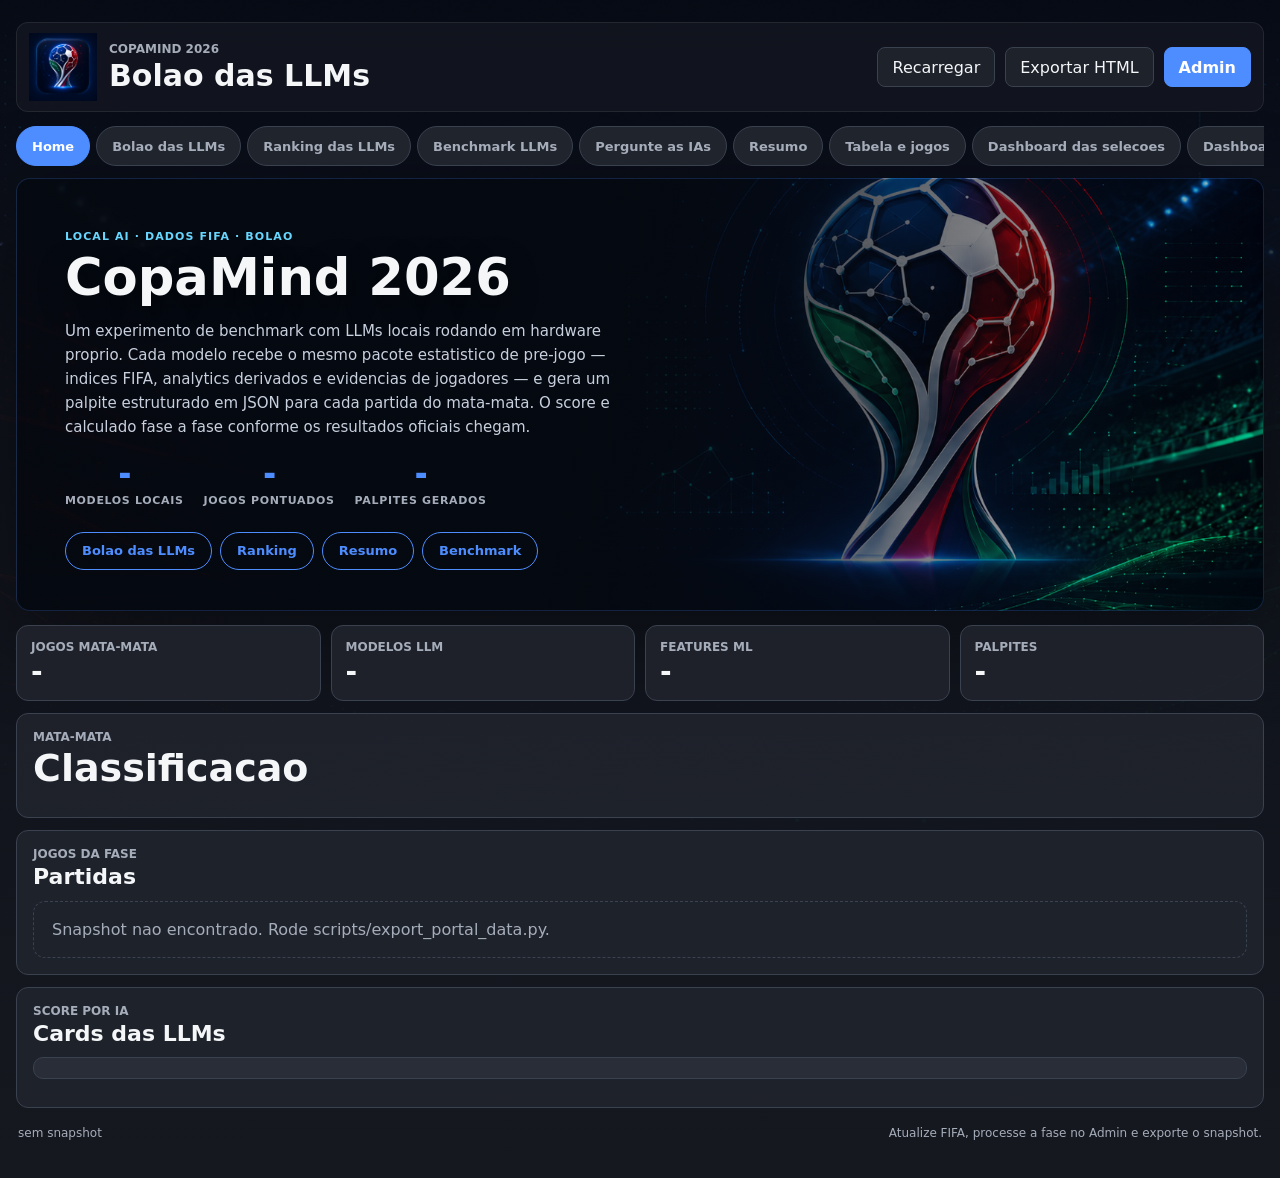
==== commit 5e1c9813: "feat: portal assets, chat sessions, LLM fixes e scripts de progresso - gitignore: exclui data/cache/" ====
--- a/apps/portal/index.html
+++ b/apps/portal/index.html
@@ -29,6 +29,7 @@
       <button type="button" data-view="bolao">Bolao das LLMs</button>
       <button type="button" data-view="ranking">Ranking das LLMs</button>
       <button type="button" data-view="benchmark">Benchmark LLMs</button>
+      <button type="button" data-view="chat">Pergunte as IAs</button>
       <button type="button" data-view="linkedin">Resumo</button>
       <button type="button" data-view="tabela">Tabela e jogos</button>
       <button type="button" data-view="selecoes">Dashboard das selecoes</button>
@@ -113,9 +114,12 @@
       <div class="ranking-layout">
         <div class="ranking-left">
           <section class="ranking-panel">
-            <div class="section-title">
-              <p>Score geral</p>
-              <h3>Classificacao das IAs</h3>
+            <div class="table-export-bar">
+              <div class="section-title">
+                <p>Score geral</p>
+                <h3>Classificacao das IAs</h3>
+              </div>
+              <button id="btn-export-ranking" class="btn-export-table" type="button">📸 Exportar imagem</button>
             </div>
             <div id="ranking-table"></div>
           </section>
@@ -157,9 +161,12 @@
       <div id="benchmark-summary" class="benchmark-summary"></div>
       <div class="benchmark-layout">
         <section class="benchmark-panel">
-          <div class="section-title">
-            <p>Ranking dos modelos</p>
-            <h3>Score tecnico + operacao</h3>
+          <div class="table-export-bar">
+            <div class="section-title">
+              <p>Ranking dos modelos</p>
+              <h3>Score tecnico + operacao</h3>
+            </div>
+            <button id="btn-export-benchmark" class="btn-export-table" type="button">📸 Exportar imagem</button>
           </div>
           <div class="benchmark-table-wrapper"><div id="benchmark-table"></div></div>
         </section>
@@ -189,7 +196,52 @@
         <div id="linkedin-phase-tabs" class="linkedin-phase-tabs"></div>
       </div>
       <div id="linkedin-summary" class="linkedin-summary"></div>
+      <div id="linkedin-team-ranking"></div>
       <div id="linkedin-capture-grid" class="linkedin-capture-grid"></div>
+    </section>
+
+    <section class="chat-section view-section is-hidden" data-section="chat">
+      <div class="section-title">
+        <p>Conhecimento CopaMind</p>
+        <h3>Pergunte as IAs</h3>
+      </div>
+      <div class="chat-layout">
+        <aside class="chat-controls">
+          <div class="chat-control-head">
+            <strong>Modelos que responderao</strong>
+            <div>
+              <button id="chat-select-all" type="button">Todos</button>
+              <button id="chat-select-none" type="button">Nenhum</button>
+            </div>
+          </div>
+          <div id="chat-models" class="chat-models"><span>Carregando modelos...</span></div>
+          <label class="chat-memory-toggle">
+            <input id="chat-use-memory" type="checkbox" checked />
+            <span>Usar memoria nesta pergunta</span>
+          </label>
+          <button id="chat-reset" class="chat-reset" type="button">Resetar historico</button>
+        </aside>
+        <div class="chat-main">
+          <div class="chat-news-box">
+            <label for="chat-news-url">URL fonte (opcional)</label>
+            <div class="extract-url-row">
+              <input id="chat-news-url" type="url" placeholder="https://..." />
+              <button id="chat-extract-news" type="button">Extrair de URL</button>
+            </div>
+            <input id="chat-news-title" type="text" maxlength="200" placeholder="Titulo extraido" />
+            <textarea id="chat-news-summary" rows="3" maxlength="2000" placeholder="Resumo editavel da noticia"></textarea>
+            <p id="chat-news-status"></p>
+          </div>
+          <div id="chat-timeline" class="chat-timeline"></div>
+          <form id="chat-form" class="chat-form">
+            <textarea id="chat-question" rows="4" maxlength="4000" placeholder="Pergunte sobre selecoes, jogadores, partidas, previsoes ou resultados reais..."></textarea>
+            <div>
+              <span id="chat-status">API local e LM Studio necessarios.</span>
+              <button id="chat-send" type="submit" disabled>Enviar para as IAs</button>
+            </div>
+          </form>
+        </div>
+      </div>
     </section>
 
     <section class="tournament-section view-section is-hidden" data-section="tabela">
--- a/apps/portal/styles.css
+++ b/apps/portal/styles.css
@@ -440,6 +440,63 @@
   display: none !important;
 }
 
+/* Pergunte as IAs */
+.chat-section {
+  border: 1px solid rgba(77, 141, 255, .2);
+  border-radius: 14px;
+  background: rgba(18, 22, 31, .94);
+  padding: 22px;
+  margin-bottom: 14px;
+}
+.chat-layout { display: grid; grid-template-columns: 280px minmax(0, 1fr); gap: 18px; margin-top: 18px; }
+.chat-controls, .chat-news-box, .chat-form, .chat-message, .chat-empty {
+  border: 1px solid var(--line); border-radius: 12px; background: rgba(8, 12, 20, .64); padding: 14px;
+}
+.chat-control-head, .chat-form > div, .chat-message > div { display: flex; justify-content: space-between; gap: 10px; align-items: center; }
+.chat-control-head button, .chat-reset, .chat-news-box button, .chat-form button {
+  border: 1px solid var(--line); border-radius: 8px; background: var(--panel-2); padding: 8px 10px; cursor: pointer;
+}
+.chat-models { display: grid; gap: 10px; margin: 14px 0; max-height: 520px; overflow: auto; }
+.chat-model-group { border: 1px solid rgba(255,255,255,.08); border-radius: 9px; padding: 7px; }
+.chat-model-group-head { display: grid; grid-template-columns: minmax(0, 1fr) auto auto auto; align-items: center; gap: 5px; margin-bottom: 6px; }
+.chat-model-group-head > strong { font-size: 11px; line-height: 1.25; text-transform: uppercase; }
+.chat-model-group-head > span { color: var(--muted); font-size: 10px; }
+.chat-model-group-head button { border: 1px solid var(--line); border-radius: 6px; background: var(--panel-2); padding: 4px 6px; font-size: 9px; cursor: pointer; }
+.chat-model-group.group-very_slow { border-left: 3px solid #ef5350; }
+.chat-model-group.group-large_moe { border-left: 3px solid #ab68d7; }
+.chat-model-group.group-slow { border-left: 3px solid #ff963f; }
+.chat-model-group.group-limit { border-left: 3px solid #f5c84c; }
+.chat-model-group.group-good { border-left: 3px solid #9ccc65; }
+.chat-model-group.group-fast { border-left: 3px solid #2fc76f; }
+.chat-model-option { display: flex; gap: 9px; align-items: center; padding: 9px; border: 1px solid rgba(255,255,255,.07); border-radius: 8px; }
+.chat-model-option span, .chat-model-option strong, .chat-model-option small { display: block; min-width: 0; overflow-wrap: anywhere; }
+.chat-model-option small { color: var(--green); margin-top: 2px; }
+.chat-model-option.offline { opacity: .48; }
+.chat-model-option.offline small { color: var(--red); }
+.chat-memory-toggle { display: flex; gap: 8px; align-items: center; margin: 14px 0; }
+.chat-reset { width: 100%; color: #ff9c91; }
+.chat-main { min-width: 0; }
+.chat-news-box { display: grid; gap: 9px; margin-bottom: 12px; }
+.chat-news-box label { color: var(--muted); font-size: 12px; font-weight: 850; text-transform: uppercase; }
+.chat-news-box input, .chat-news-box textarea, .chat-form textarea {
+  width: 100%; border: 1px solid var(--line); border-radius: 8px; background: #111620; color: var(--text); padding: 10px; resize: vertical;
+}
+.chat-news-box p, #chat-status { margin: 0; color: var(--muted); font-size: 12px; }
+.chat-timeline { display: grid; gap: 10px; max-height: 680px; overflow: auto; padding: 2px; margin-bottom: 12px; }
+.chat-message { border-left: 4px solid var(--line); }
+.chat-message.role-user { margin-left: 14%; border-left-color: var(--accent); }
+.chat-message.role-model { margin-right: 8%; border-left-color: var(--green); }
+.chat-message.role-synthesis { border-left-color: var(--gold); background: rgba(245, 200, 76, .06); }
+.chat-message.status-error { border-left-color: var(--red); }
+.chat-message > div span { color: var(--muted); font-size: 11px; }
+.chat-message p { line-height: 1.55; overflow-wrap: anywhere; }
+.chat-synthesis-list { margin-top: 10px; color: var(--muted); }
+.chat-synthesis-list ul { margin: 5px 0; padding-left: 20px; }
+.chat-form textarea { margin-bottom: 10px; }
+.chat-form button { background: var(--accent); border-color: var(--accent); font-weight: 850; }
+.chat-form button:disabled { opacity: .45; cursor: not-allowed; }
+@media (max-width: 850px) { .chat-layout { grid-template-columns: 1fr; } .chat-message.role-user, .chat-message.role-model { margin: 0; } }
+
 .kpi-strip {
   display: grid;
   grid-template-columns: repeat(4, minmax(0, 1fr));
@@ -725,88 +782,6 @@
   border-color: rgba(245, 200, 76, .72);
 }
 
-.combo-consensus-item {
-  display: flex;
-  flex-direction: column;
-  gap: 6px;
-  padding: 12px;
-  grid-template-columns: unset;
-}
-
-.combo-match-label {
-  display: flex;
-  align-items: baseline;
-  gap: 8px;
-}
-
-.combo-match-label b {
-  font-size: 14px;
-}
-
-.combo-match-label span {
-  font-size: 11px;
-  color: var(--muted);
-}
-
-.combo-vote-bars {
-  display: flex;
-  flex-direction: column;
-  gap: 5px;
-  width: 100%;
-}
-
-.combo-vote-row {
-  display: grid;
-  grid-template-columns: 70px 1fr 64px;
-  align-items: center;
-  gap: 8px;
-}
-
-.combo-team-name {
-  font-size: 12px;
-  font-weight: 700;
-  white-space: nowrap;
-  overflow: hidden;
-  text-overflow: ellipsis;
-}
-
-.combo-bar {
-  height: 8px;
-  background: var(--panel-2);
-  border-radius: 4px;
-  overflow: hidden;
-  border: 1px solid var(--line);
-}
-
-.combo-bar-fill {
-  height: 100%;
-  border-radius: 4px;
-  transition: width .4s ease;
-}
-
-.combo-bar-home  { background: var(--accent); }
-.combo-bar-away  { background: #6e8cff; }
-.combo-bar-draw  { background: rgba(245, 200, 76, .7); }
-
-.combo-vote-pct {
-  font-size: 11px;
-  font-weight: 700;
-  color: var(--text);
-  text-align: right;
-  white-space: nowrap;
-}
-
-.combo-vote-pct small {
-  font-weight: 400;
-  color: var(--muted);
-}
-
-.combo-result-pts {
-  font-size: 11px;
-  color: var(--muted);
-  padding-top: 2px;
-}
-
 .llm-card-head {
   display: grid;
   grid-template-columns: 66px minmax(260px, 1fr) minmax(130px, auto);
@@ -1230,7 +1205,7 @@
 .ranking-table-head,
 .ranking-table-row {
   display: grid;
-  grid-template-columns: 46px minmax(190px, 1.25fr) repeat(7, minmax(74px, .58fr));
+  grid-template-columns: 46px 38px minmax(190px, 1.25fr) repeat(7, minmax(74px, .58fr));
   gap: 8px;
   align-items: center;
 }
@@ -1428,57 +1403,6 @@
   padding: 16px;
 }
 
-.linkedin-export-bar {
-  display: flex;
-  align-items: center;
-  justify-content: flex-end;
-  gap: 12px;
-  margin-bottom: 10px;
-}
-
-.linkedin-export-hint {
-  color: var(--muted);
-  font-size: 12px;
-}
-
-.linkedin-export-bar button {
-  background: #38d6a5;
-  border: none;
-  border-radius: 8px;
-  color: #07100f;
-  cursor: pointer;
-  font-size: 13px;
-  font-weight: 900;
-  padding: 8px 18px;
-  white-space: nowrap;
-  transition: opacity .15s;
-}
-
-.linkedin-export-bar button:hover { opacity: .85; }
-.linkedin-export-bar button:disabled { opacity: .45; cursor: not-allowed; }
-
-.bench-charts-title { margin: 20px 0 10px; }
-
-.bench-charts-grid {
-  display: grid;
-  grid-template-columns: repeat(auto-fit, minmax(460px, 1fr));
-  gap: 12px;
-}
-
-.bench-chart-panel {
-  border: 1px solid var(--line);
-  border-radius: 10px;
-  background: rgba(17, 21, 29, .80);
-  padding: 14px 16px;
-  overflow-x: auto;
-}
-
-.bench-chart-empty {
-  color: var(--muted);
-  font-size: 12px;
-  padding: 8px 0;
-}
-
 .linkedin-cover {
   display: grid;
   grid-template-columns: 72px minmax(0, 1fr) auto;
@@ -1590,6 +1514,53 @@
   overflow-x: auto;
 }
 
+.row-model-icon {
+  width: 32px;
+  height: 32px;
+  object-fit: contain;
+  border: 1px solid var(--line);
+  border-radius: 7px;
+  background: #10141c;
+  flex-shrink: 0;
+  display: block;
+}
+
+.table-export-bar {
+  display: flex;
+  align-items: center;
+  justify-content: space-between;
+  gap: 10px;
+  margin-bottom: 10px;
+}
+
+.table-export-bar .section-title {
+  margin-bottom: 0;
+}
+
+.btn-export-table {
+  min-height: 36px;
+  border: 1px solid var(--accent);
+  border-radius: 8px;
+  background: transparent;
+  color: var(--accent);
+  font-size: 12px;
+  font-weight: 900;
+  padding: 0 14px;
+  cursor: pointer;
+  white-space: nowrap;
+  flex-shrink: 0;
+}
+
+.btn-export-table:hover {
+  background: var(--accent);
+  color: #000;
+}
+
+.btn-export-table:disabled {
+  opacity: .55;
+  cursor: not-allowed;
+}
+
 .resumo-table-wrapper {
   overflow-x: auto;
 }
@@ -1623,8 +1594,8 @@
 }
 
 .resumo-game-header-th {
-  width: 160px;
-  min-width: 160px;
+  width: 90px;
+  min-width: 90px;
 }
 
 .resumo-match-td {
@@ -1638,18 +1609,18 @@
   z-index: 1;
 }
 
-.resumo-match-inline {
+.resumo-team-row {
   display: flex;
-  align-items: center;
-  gap: 4px;
-  white-space: nowrap;
-}
-
-.resumo-match-inline b {
-  font-size: 12px;
-}
-
-.resumo-match-inline em {
+  flex-direction: column;
+  align-items: flex-start;
+  gap: 1px;
+}
+
+.resumo-team-row b {
+  font-size: 12px;
+}
+
+.resumo-team-row em {
   font-size: 10px;
   font-style: normal;
   font-weight: 900;
@@ -1657,9 +1628,11 @@
   opacity: .85;
 }
 
-.resumo-sep {
+.resumo-match-td small {
+  display: block;
   color: var(--muted);
   font-size: 10px;
+  line-height: 1.6;
   font-weight: 400;
 }
 
@@ -2267,7 +2240,7 @@
 .benchmark-table-head,
 .benchmark-table-row {
   display: grid;
-  grid-template-columns: 40px minmax(220px, 1.2fr) 70px 108px 76px 84px 86px 72px 108px minmax(220px, 1fr);
+  grid-template-columns: 40px 38px minmax(220px, 1.2fr) 70px 108px 76px 84px 86px 72px 108px minmax(220px, 1fr);
   gap: 8px;
   align-items: center;
 }
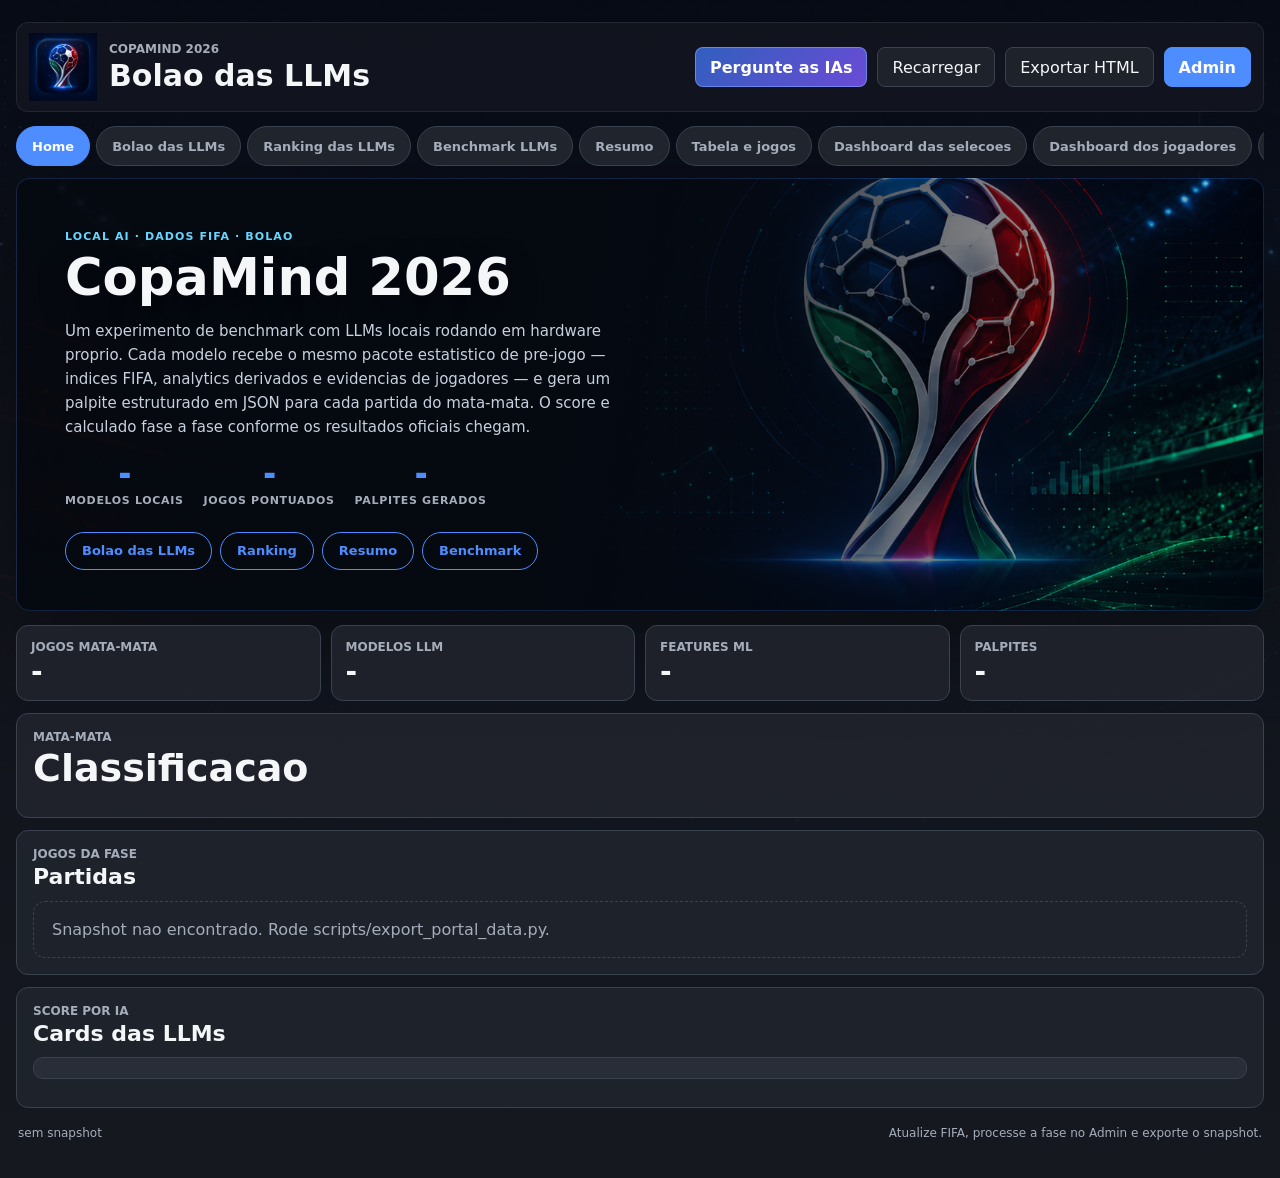
==== commit c55e2314: "feat: enhance portal UI and chat API with improved LLM client" ====
--- a/apps/portal/index.html
+++ b/apps/portal/index.html
@@ -18,6 +18,7 @@
         </div>
       </div>
       <div class="header-actions">
+        <button id="open-chat-header" class="header-chat-button" type="button">Pergunte as IAs</button>
         <button id="refresh-data" type="button">Recarregar</button>
         <button type="button" data-export-static>Exportar HTML</button>
         <a href="http://localhost:8501" target="_blank" rel="noreferrer">Admin</a>
@@ -29,7 +30,6 @@
       <button type="button" data-view="bolao">Bolao das LLMs</button>
       <button type="button" data-view="ranking">Ranking das LLMs</button>
       <button type="button" data-view="benchmark">Benchmark LLMs</button>
-      <button type="button" data-view="chat">Pergunte as IAs</button>
       <button type="button" data-view="linkedin">Resumo</button>
       <button type="button" data-view="tabela">Tabela e jogos</button>
       <button type="button" data-view="selecoes">Dashboard das selecoes</button>
--- a/apps/portal/styles.css
+++ b/apps/portal/styles.css
@@ -226,6 +226,13 @@
   border-color: var(--accent);
   color: white;
   font-weight: 850;
+}
+
+.header-actions .header-chat-button {
+  background: linear-gradient(135deg, #315fbd, #6b4bd6);
+  border-color: rgba(126, 151, 255, .7);
+  color: white;
+  font-weight: 900;
 }
 
 .home-hero {
@@ -2191,6 +2198,54 @@
 .benchmark-issue-grid span,
 .benchmark-guidance p {
   color: var(--muted);
+}
+.benchmark-guidance .hardware-method-note { border-color: rgba(255,150,63,.4); box-shadow: inset 3px 0 #ff963f; }
+.hardware-method-note h4 { color: #ffb477; }
+.hardware-method-note p strong { color: #ffd0aa; }
+
+.bench-charts-title > span { color: var(--muted); font-size: 13px; }
+.bench-dashboard-head { display: flex; align-items: end; justify-content: space-between; gap: 16px; margin-top: 18px; }
+.bench-dashboard-head .section-title { margin-bottom: 10px; }
+.bench-dashboard-head .btn-export-table { flex: 0 0 auto; margin-bottom: 10px; }
+.structured-output-callout { display: grid; grid-template-columns: auto minmax(0,1fr) auto; gap: 12px; align-items: center; margin: 0 0 12px; padding: 13px 15px; border: 1px solid rgba(87,167,255,.5); border-radius: 12px; background: linear-gradient(100deg,rgba(87,167,255,.16),rgba(56,214,165,.06)); box-shadow: inset 3px 0 #57a7ff; }
+.structured-output-icon { display: grid; width: 38px; height: 38px; place-items: center; border-radius: 9px; background: rgba(87,167,255,.18); color: #9dccff; font-family: monospace; font-weight: 950; }
+.structured-output-callout strong { color: #dcecff; }
+.structured-output-callout p { margin: 3px 0 0; color: var(--muted); font-size: 12px; line-height: 1.4; }
+.structured-output-callout p b { color: #9dccff; }
+.structured-output-callout em { padding: 7px 10px; border-radius: 999px; background: rgba(242,201,76,.12); color: var(--gold); font-size: 10px; font-style: normal; font-weight: 900; white-space: nowrap; }
+.benchmark-matrix-wrap { overflow-x: auto; border: 1px solid var(--line); border-radius: 12px; background: rgba(17,21,29,.72); }
+.benchmark-matrix { min-width: 1120px; }
+.benchmark-matrix-head, .benchmark-matrix-row { display: grid; grid-template-columns: minmax(240px,1.5fr) repeat(6,minmax(105px,.72fr)) minmax(125px,.8fr); gap: 8px; align-items: center; }
+.benchmark-matrix-head { position: sticky; top: 0; z-index: 2; padding: 12px; background: #171c25; color: var(--muted); font-size: 10px; font-weight: 900; letter-spacing: .06em; text-transform: uppercase; }
+.benchmark-matrix-head .json-head { margin: -6px -4px; padding: 6px 4px; border-radius: 7px; background: rgba(87,167,255,.13); color: #9dccff; text-align: center; }
+.json-head small { display: block; margin-top: 2px; font-size: 7px; letter-spacing: .03em; }
+.benchmark-matrix-row { min-height: 58px; padding: 8px 12px; border-top: 1px solid rgba(255,255,255,.06); }
+.benchmark-matrix-row:hover { background: rgba(77,141,255,.06); }
+.matrix-model { display: flex; align-items: center; gap: 9px; min-width: 0; }
+.matrix-model > b { width: 20px; color: var(--gold); text-align: center; }
+.matrix-model img, .image-model-icon { width: 30px; height: 30px; border-radius: 8px; object-fit: contain; background: rgba(255,255,255,.06); }
+.image-model-icon { display: grid; place-items: center; color: #f0abfc; font-size: 18px; }
+.matrix-model span:last-child { min-width: 0; }
+.matrix-model strong, .matrix-model small { display: block; overflow: hidden; white-space: nowrap; text-overflow: ellipsis; }
+.matrix-model small { margin-top: 2px; color: var(--muted); font-size: 10px; }
+.metric-cell { position: relative; height: 32px; overflow: hidden; border-radius: 7px; background: rgba(255,255,255,.045); }
+.metric-cell i { position: absolute; inset: 0 auto 0 0; background: linear-gradient(90deg,rgba(56,214,165,.15),rgba(56,214,165,.55)); border-radius: inherit; }
+.metric-cell strong { position: relative; z-index: 1; display: grid; height: 100%; place-items: center; font-size: 11px; }
+.metric-cell.is-empty { color: var(--muted); }
+.json-metric-wrap { min-width: 0; }
+.json-metric-wrap .metric-cell { height: 25px; }
+.schema-status { display: block; overflow: hidden; margin-top: 3px; color: #76ddb9; font-size: 8px; font-weight: 800; text-align: center; text-overflow: ellipsis; white-space: nowrap; }
+.schema-status.was-adjusted { color: var(--gold); }
+.capability-pill { justify-self: start; padding: 6px 9px; border: 1px solid var(--line); border-radius: 999px; color: var(--muted); font-size: 10px; font-weight: 900; white-space: nowrap; }
+.capability-pill.is-visual { border-color: rgba(87,167,255,.4); color: #9dccff; background: rgba(87,167,255,.1); }
+.capability-pill.is-generator { border-color: rgba(240,171,252,.45); color: #f0abfc; background: rgba(240,171,252,.1); }
+.image-model-row { border-top: 1px dashed rgba(240,171,252,.45); background: rgba(240,171,252,.035); }
+.matrix-na { color: var(--muted); font-size: 10px; text-align: center; }
+@media (max-width: 720px) {
+  .bench-dashboard-head { align-items: stretch; flex-direction: column; }
+  .bench-dashboard-head .btn-export-table { width: 100%; }
+  .structured-output-callout { grid-template-columns: auto 1fr; }
+  .structured-output-callout em { grid-column: 1 / -1; justify-self: start; }
 }
 
 .benchmark-summary span,
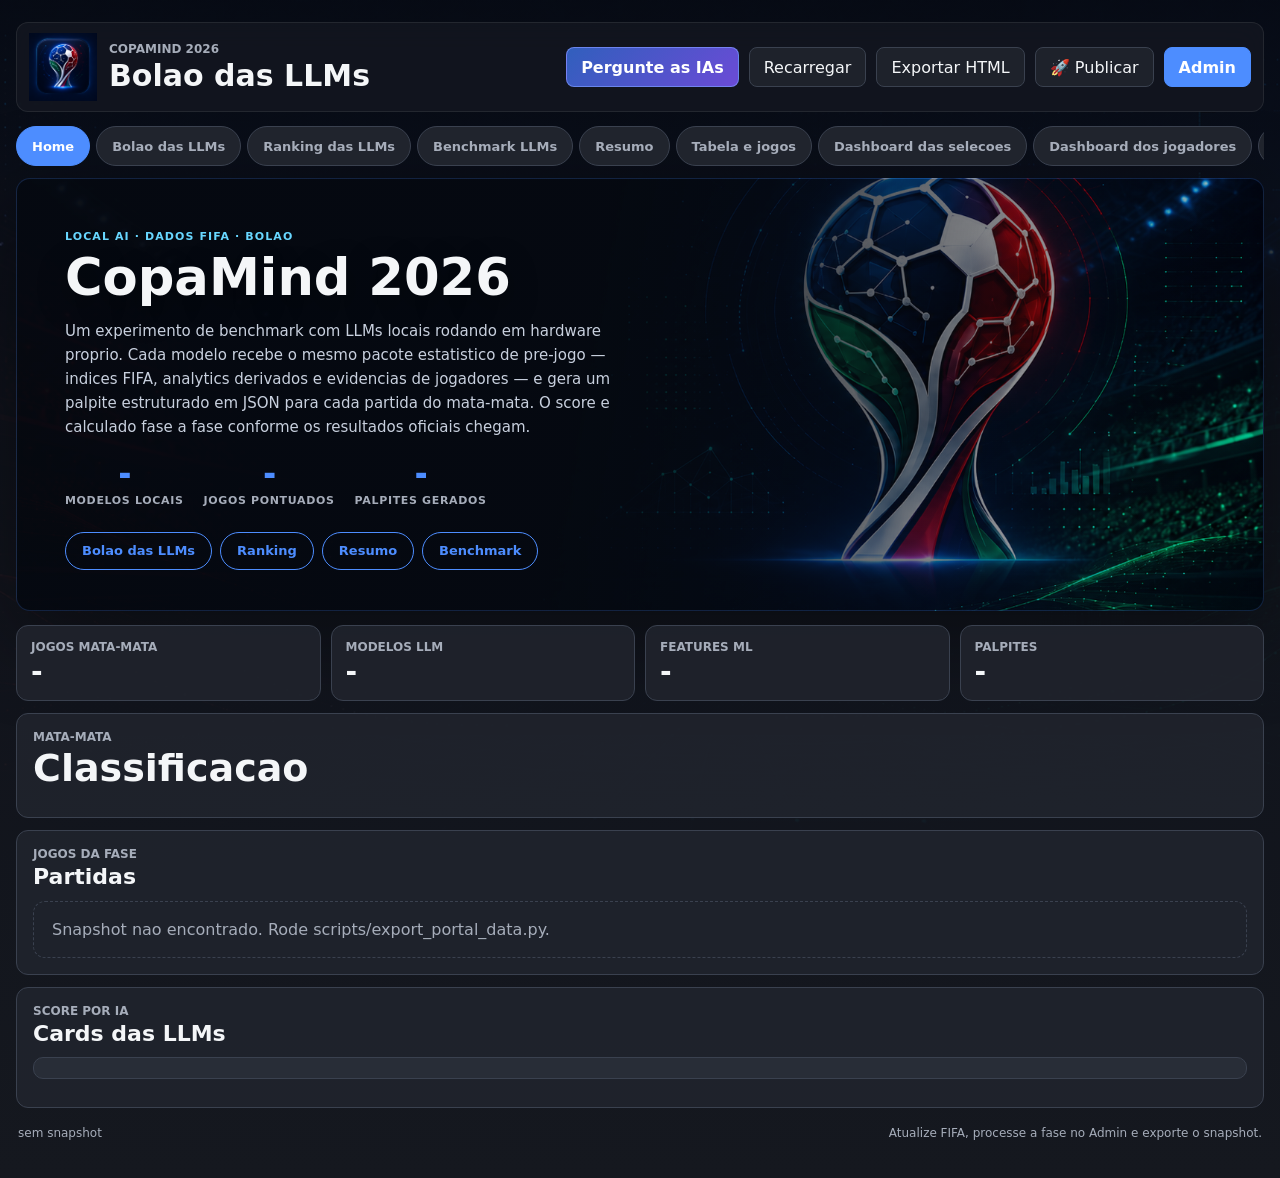
==== commit 1577d8ef: "feat(publish): botao Publicar no portal + endpoint /admin/publish + update_llm_estatico.bat - update" ====
--- a/apps/portal/index.html
+++ b/apps/portal/index.html
@@ -21,6 +21,7 @@
         <button id="open-chat-header" class="header-chat-button" type="button">Pergunte as IAs</button>
         <button id="refresh-data" type="button">Recarregar</button>
         <button type="button" data-export-static>Exportar HTML</button>
+        <button id="btn-publish-static" type="button" title="Exporta dados, copia para docs/ e faz git commit + push para o GitHub Pages">🚀 Publicar</button>
         <a href="http://localhost:8501" target="_blank" rel="noreferrer">Admin</a>
       </div>
     </header>
@@ -112,6 +113,24 @@
       </div>
 
       <div class="ranking-layout">
+        <aside class="ranking-right">
+          <section class="ranking-panel">
+            <div class="section-title">
+              <p>Vencedores</p>
+              <h3>Previsao agregada</h3>
+            </div>
+            <div id="winner-forecast"></div>
+          </section>
+
+          <section class="ranking-panel">
+            <div class="section-title">
+              <p>Selecoes</p>
+              <h3>Mais chance de titulo</h3>
+            </div>
+            <div id="team-title-ranking"></div>
+          </section>
+        </aside>
+
         <div class="ranking-left">
           <section class="ranking-panel">
             <div class="table-export-bar">
@@ -132,24 +151,6 @@
             <div id="phase-scoreboard"></div>
           </section>
         </div>
-
-        <aside class="ranking-right">
-          <section class="ranking-panel">
-            <div class="section-title">
-              <p>Vencedores</p>
-              <h3>Previsao agregada</h3>
-            </div>
-            <div id="winner-forecast"></div>
-          </section>
-
-          <section class="ranking-panel">
-            <div class="section-title">
-              <p>Selecoes</p>
-              <h3>Mais chance de titulo</h3>
-            </div>
-            <div id="team-title-ranking"></div>
-          </section>
-        </aside>
       </div>
     </section>
 
--- a/apps/portal/styles.css
+++ b/apps/portal/styles.css
@@ -836,16 +836,70 @@
 }
 
 .accuracy-score span {
+  display: block;
   color: var(--muted);
   font-size: 11px;
   text-transform: uppercase;
+  line-height: 1.5;
 }
 
 .precision-score {
   display: block;
   color: var(--gold) !important;
   font-size: clamp(14px, 1.1vw, 18px) !important;
-  margin-top: 6px;
+  margin-top: 8px;
+  line-height: 1;
+}
+
+/* ── prediction hit badges ── */
+.pred-hit-badge {
+  display: inline-flex;
+  align-items: center;
+  gap: 3px;
+  padding: 2px 7px;
+  border-radius: 999px;
+  font-size: 10px;
+  font-weight: 700;
+  margin-top: 4px;
+  white-space: nowrap;
+}
+
+.pred-exact {
+  background: rgba(245, 200, 76, .15);
+  border: 1px solid rgba(245, 200, 76, .5);
+  color: var(--gold);
+}
+
+.pred-winner {
+  background: rgba(47, 199, 111, .12);
+  border: 1px solid rgba(47, 199, 111, .4);
+  color: var(--green);
+}
+
+.pred-miss {
+  background: rgba(240, 101, 85, .1);
+  border: 1px solid rgba(240, 101, 85, .35);
+  color: var(--red);
+}
+
+/* ── champion hit card ── */
+.llm-card--champion-hit {
+  border-color: rgba(245, 200, 76, .55) !important;
+  box-shadow: 0 0 0 1px rgba(245, 200, 76, .25), 0 4px 24px rgba(245, 200, 76, .08);
+}
+
+.champion-banner {
+  display: flex;
+  align-items: center;
+  gap: 6px;
+  padding: 5px 14px;
+  margin-bottom: 10px;
+  border-radius: 8px;
+  background: rgba(245, 200, 76, .12);
+  border: 1px solid rgba(245, 200, 76, .35);
+  font-size: 12px;
+  font-weight: 700;
+  color: var(--gold);
 }
 
 .struct-output-badge {
@@ -1025,6 +1079,16 @@
   opacity: .9;
 }
 
+.pred-item--exact {
+  background: rgba(245, 200, 76, .06);
+  border-left: 3px solid var(--gold);
+}
+
+.pred-item--winner {
+  background: rgba(47, 199, 111, .04);
+  border-left: 3px solid rgba(47, 199, 111, .45);
+}
+
 .match-card--projected {
   border-style: dashed;
   background: #1d222b;
@@ -1189,15 +1253,22 @@
 
 .ranking-layout {
   display: grid;
-  grid-template-columns: minmax(0, 62%) minmax(300px, 32%);
+  grid-template-columns: 1fr;
   gap: 12px;
   align-items: start;
 }
 
-.ranking-left,
+.ranking-left {
+  display: grid;
+  gap: 12px;
+}
+
+/* aside at top: 2 panels side by side */
 .ranking-right {
   display: grid;
+  grid-template-columns: repeat(2, minmax(0, 1fr));
   gap: 12px;
+  align-items: start;
 }
 
 .ranking-panel {
@@ -1231,6 +1302,29 @@
   background: rgba(17, 21, 29, .74);
   padding: 9px 10px;
 }
+
+/* points cell: big number + phase detail below */
+.pts-cell {
+  display: flex;
+  flex-direction: column;
+  gap: 2px;
+}
+.pts-cell b {
+  font-size: 16px;
+  font-weight: 900;
+  color: var(--accent);
+  line-height: 1.2;
+}
+.pts-phases {
+  display: flex;
+  flex-wrap: wrap;
+  gap: 3px 8px;
+  font-size: 10px;
+  line-height: 1.4;
+  color: var(--muted);
+}
+.pts-phases em { font-style: normal; }
+.pts-phases b  { font-size: 10px; font-weight: 700; color: var(--text); }
 
 .ranking-table-row.combo-row {
   border-color: rgba(245, 200, 76, .64);
@@ -1616,23 +1710,167 @@
   z-index: 1;
 }
 
-.resumo-team-row {
+/* ── match cell: 2-row layout ── */
+.resumo-match-inline {
   display: flex;
   flex-direction: column;
-  align-items: flex-start;
-  gap: 1px;
-}
-
-.resumo-team-row b {
-  font-size: 12px;
-}
-
-.resumo-team-row em {
+  gap: 2px;
+  min-width: 82px;
+}
+
+.resumo-match-team {
+  display: flex;
+  align-items: center;
+  justify-content: center;
+  gap: 8px;
+}
+
+.resumo-match-team b {
+  font-size: 13px;
+  font-weight: 700;
+  color: var(--muted);
+}
+
+.resumo-match-team.is-winner b {
+  color: var(--text);
+}
+
+.resumo-match-score {
+  font-size: 11px;
+  font-weight: 900;
+  color: var(--gold);
+  text-align: center;
+  letter-spacing: .03em;
+}
+
+.resumo-match-vs {
   font-size: 10px;
-  font-style: normal;
+  color: var(--muted);
+  text-align: center;
+}
+
+/* ── star rating system ── */
+.resumo-stars-badge {
+  position: absolute;
+  top: 2px;
+  right: 3px;
+  font-size: 8px;
+  line-height: 1;
+  letter-spacing: -.5px;
+  pointer-events: none;
+}
+
+/* all star badges gold regardless of level */
+.resumo-stars-1 { box-shadow: inset 0 0 0 1px rgba(47,199,111,.25); }
+.resumo-stars-2 { box-shadow: inset 0 0 0 1px rgba(47,199,111,.45); }
+.resumo-stars-3 {
+  background: rgba(47,199,111,.07) !important;
+  box-shadow: inset 0 0 0 1.5px rgba(47,199,111,.6);
+}
+.resumo-stars-3 .resumo-cell-score  { color: #5af0a0 !important; }
+.resumo-stars-4 {
+  background: rgba(47,199,111,.11) !important;
+  box-shadow: inset 0 0 0 2px rgba(47,199,111,.8);
+}
+.resumo-stars-4 .resumo-cell-score  { color: #5af0a0 !important; }
+.resumo-stars-4 .resumo-cell-team b { color: #e8edf5 !important; }
+.resumo-stars-5 {
+  background: rgba(242,201,76,.12) !important;
+  box-shadow: inset 0 0 0 2px rgba(242,201,76,.85);
+}
+.resumo-stars-5 .resumo-cell-score  { color: var(--gold) !important; }
+.resumo-stars-5 .resumo-cell-team b { color: #e8edf5 !important; }
+.resumo-stars-5 .resumo-cell-team em { color: var(--gold) !important; opacity: 1; }
+/* gold badge for all star levels */
+.resumo-stars-1 .resumo-stars-badge,
+.resumo-stars-2 .resumo-stars-badge,
+.resumo-stars-3 .resumo-stars-badge,
+.resumo-stars-4 .resumo-stars-badge,
+.resumo-stars-5 .resumo-stars-badge { color: var(--gold); }
+
+/* ── star legend ── */
+/* ── summary row: star counts per model ── */
+.resumo-summary-row .resumo-match-td.resumo-summary-label {
+  text-align: center;
+  background: #131720;
+}
+.resumo-summary-label small {
+  display: block;
+  font-size: 9px;
+  color: var(--muted);
+  text-transform: uppercase;
+  letter-spacing: .04em;
+}
+.resumo-summary-label b {
+  display: block;
+  font-size: 11px;
+  color: var(--muted);
+  font-weight: 600;
+}
+.resumo-summary-cell {
+  background: #131720 !important;
+  padding: 5px 4px;
+  text-align: center;
+  vertical-align: middle;
+  border: 1px solid var(--line);
+}
+.sc-total {
+  display: block;
+  font-size: 13px;
   font-weight: 900;
   color: var(--accent);
-  opacity: .85;
+  line-height: 1.4;
+}
+.sc {
+  display: inline-block;
+  font-size: 8px;
+  font-weight: 700;
+  letter-spacing: -.3px;
+  margin: 1px 1px 0;
+}
+.sc i { font-style: normal; color: var(--muted); font-size: 8px; margin-left: 1px; }
+.sc-5 { color: var(--gold); }
+.sc-4 { color: #a8e6c0; }
+.sc-3 { color: #5af0a0; }
+.sc-2 { color: rgba(90,240,160,.7); }
+.sc-1 { color: rgba(90,240,160,.45); }
+
+.resumo-star-legend {
+  display: flex;
+  flex-wrap: wrap;
+  gap: 6px 18px;
+  padding: 10px 12px;
+  background: var(--panel-2);
+  border: 1px solid var(--line);
+  border-top: none;
+  font-size: 11px;
+}
+.resumo-star-legend-item {
+  display: flex;
+  align-items: center;
+  gap: 5px;
+  color: var(--muted);
+}
+.resumo-star-legend-item span {
+  color: var(--gold);
+  font-weight: 900;
+  letter-spacing: -.5px;
+  font-size: 10px;
+}
+
+/* ── wrong prediction: dimmed ── */
+.resumo-wrong {
+  opacity: .28;
+}
+
+/* ── champion hit: gold header ── */
+.resumo-champion-hit {
+  background: rgba(245, 200, 76, .1) !important;
+  border-bottom: 2px solid var(--gold) !important;
+}
+
+.resumo-champion-hit .resumo-model-name {
+  color: var(--gold);
 }
 
 .resumo-match-td small {
@@ -1662,9 +1900,48 @@
 
 .resumo-cell {
   text-align: center;
-  padding: 7px 6px;
+  padding: 6px 5px;
   border: 1px solid var(--line);
   vertical-align: middle;
+  position: relative;
+}
+
+.resumo-cell-team {
+  display: flex;
+  align-items: center;
+  justify-content: space-between;
+  gap: 4px;
+  line-height: 1.6;
+}
+
+.resumo-cell-team b {
+  font-size: 11px;
+  font-weight: 600;
+  color: var(--muted);
+}
+
+.resumo-cell-team em {
+  font-size: 10px;
+  font-style: normal;
+  font-weight: 700;
+  color: var(--muted);
+  opacity: .65;
+}
+
+.resumo-cell-team.is-predicted b {
+  color: var(--text);
+}
+
+.resumo-cell-team.is-predicted em {
+  color: var(--accent);
+  opacity: 1;
+}
+
+.resumo-cell-score {
+  display: block;
+  font-size: 13px;
+  font-weight: 900;
+  line-height: 1.5;
 }
 
 .resumo-cell b {
@@ -1701,6 +1978,114 @@
 .resumo-home b { color: var(--accent); }
 .resumo-away b { color: #f4a261; }
 .resumo-draw b { color: var(--muted); }
+
+/* ── compact view: semis / 3o lugar / final ── */
+.resumo-compact-wrapper {
+  padding: 8px 0;
+}
+
+.resumo-compact-table {
+  width: 100%;
+  border-collapse: collapse;
+}
+
+.resumo-compact-row td {
+  border: 1px solid var(--line);
+  padding: 12px 18px;
+  vertical-align: middle;
+}
+
+.resumo-compact-match {
+  display: table-cell;
+  background: var(--panel-2);
+  text-align: center;
+  width: 200px;
+}
+
+.resumo-compact-match {
+  display: table-cell;
+}
+
+.resumo-compact-team {
+  display: block;
+  font-size: 14px;
+  font-weight: 700;
+  color: var(--muted);
+  line-height: 1.8;
+}
+
+.resumo-compact-team.is-winner {
+  color: var(--text);
+}
+
+.resumo-compact-vs {
+  display: block;
+  font-size: 11px;
+  color: var(--muted);
+  text-align: center;
+  line-height: 1.6;
+}
+
+.resumo-compact-ai {
+  display: table-cell;
+  background: var(--panel);
+  min-width: 200px;
+}
+
+.resumo-compact-prob {
+  display: flex;
+  align-items: center;
+  justify-content: space-between;
+  gap: 10px;
+  line-height: 1.8;
+}
+
+.resumo-compact-prob b {
+  font-size: 13px;
+  font-weight: 700;
+  color: var(--muted);
+}
+
+.resumo-compact-prob.is-winner b {
+  color: var(--text);
+}
+
+.resumo-compact-prob em {
+  font-size: 13px;
+  font-style: normal;
+  font-weight: 900;
+  color: var(--accent);
+}
+
+.resumo-compact-prob.is-winner em {
+  opacity: 1;
+}
+
+.resumo-compact-score {
+  display: flex;
+  align-items: center;
+  gap: 8px;
+  padding: 2px 0;
+  line-height: 1.6;
+}
+
+.resumo-compact-score strong {
+  font-size: 18px;
+  font-weight: 900;
+  color: var(--gold);
+  letter-spacing: .04em;
+}
+
+.resumo-compact-score small {
+  font-size: 10px;
+  color: var(--muted);
+  font-weight: 400;
+}
+
+.resumo-compact-table tbody tr:hover .resumo-compact-ai,
+.resumo-compact-table tbody tr:hover .resumo-compact-match {
+  background: rgba(255, 255, 255, .04);
+}
 
 .linkedin-model-card {
   display: grid;
@@ -3506,3 +3891,192 @@
     text-align: left;
   }
 }
+
+/* ── Team Chances Ranking (aba Resumo) ─────────────────────────── */
+#linkedin-team-ranking {
+  margin: 14px 0 0;
+}
+
+.team-phase-ranking {
+  background: var(--panel);
+  border: 1px solid rgba(77, 141, 255, .18);
+  border-radius: 14px;
+  overflow: hidden;
+}
+
+.team-ranking-header {
+  padding: 16px 20px 13px;
+  border-bottom: 1px solid var(--line);
+}
+
+.team-ranking-header p {
+  margin: 0 0 3px;
+  font-size: 11px;
+  font-weight: 600;
+  letter-spacing: .07em;
+  text-transform: uppercase;
+  color: var(--accent);
+}
+
+.team-ranking-header h3 {
+  margin: 0;
+  font-size: 17px;
+  font-weight: 700;
+  color: var(--text);
+}
+
+/* every row (header + body) uses the same grid */
+.team-ranking-grid {
+  display: flex;
+  flex-direction: column;
+}
+
+.team-ranking-head,
+.team-ranking-row {
+  display: grid;
+  grid-template-columns: 36px 1fr 130px 130px;
+  align-items: center;
+}
+
+.team-ranking-grid--single .team-ranking-head,
+.team-ranking-grid--single .team-ranking-row {
+  grid-template-columns: 36px 1fr 140px;
+}
+
+/* ── column headers ── */
+.team-ranking-head {
+  background: var(--panel-2);
+  border-bottom: 1px solid var(--line);
+}
+
+.team-ranking-head > span {
+  padding: 7px 12px;
+  font-size: 11px;
+  font-weight: 600;
+  letter-spacing: .05em;
+  text-transform: uppercase;
+  color: var(--muted);
+}
+
+.team-ranking-head > span:first-child {
+  text-align: center;
+  padding-left: 0;
+  padding-right: 0;
+}
+
+/* ── body rows ── */
+.team-ranking-row {
+  border-bottom: 1px solid rgba(58, 65, 79, .4);
+  transition: background .15s;
+}
+
+.team-ranking-row:last-child {
+  border-bottom: none;
+}
+
+.team-ranking-row:hover {
+  background: rgba(255, 255, 255, .028);
+}
+
+/* ── rank number ── */
+.team-ranking-pos {
+  display: flex;
+  align-items: center;
+  justify-content: center;
+  padding: 12px 4px;
+  font-size: 13px;
+  font-weight: 700;
+  color: var(--muted);
+}
+
+/* top-3 medal tint */
+.team-ranking-row:nth-child(2) .team-ranking-pos { color: var(--gold); }
+.team-ranking-row:nth-child(3) .team-ranking-pos { color: #b0b8c8; }
+.team-ranking-row:nth-child(4) .team-ranking-pos { color: #cd7f32; }
+
+/* ── team identity cell ── */
+.team-ranking-id {
+  display: flex;
+  align-items: center;
+  gap: 10px;
+  padding: 11px 12px;
+}
+
+.team-ranking-id img {
+  width: 28px;
+  height: 18px;
+  border-radius: 2px;
+  object-fit: cover;
+  flex-shrink: 0;
+  box-shadow: 0 1px 4px rgba(0, 0, 0, .45);
+}
+
+.team-ranking-id strong {
+  font-size: 14px;
+  font-weight: 600;
+  color: var(--text);
+  white-space: nowrap;
+  overflow: hidden;
+  text-overflow: ellipsis;
+}
+
+/* ── stat cells (advance & champion) ── */
+.team-ranking-advance,
+.team-ranking-champion {
+  padding: 10px 16px 10px 12px;
+}
+
+.team-ranking-advance span,
+.team-ranking-champion b {
+  display: block;
+  font-size: 14px;
+  font-weight: 700;
+  color: var(--text);
+  margin-bottom: 5px;
+  line-height: 1;
+}
+
+/* ── progress bars ── */
+.team-ranking-bar {
+  width: 100%;
+  height: 4px;
+  background: rgba(255, 255, 255, .09);
+  border-radius: 4px;
+  overflow: hidden;
+}
+
+.team-ranking-bar > div {
+  height: 100%;
+  background: var(--accent);
+  border-radius: 4px;
+}
+
+.team-ranking-bar--gold > div {
+  background: var(--gold);
+}
+
+/* ── footnote ── */
+.team-ranking-note {
+  margin: 0;
+  padding: 9px 20px;
+  font-size: 11px;
+  line-height: 1.5;
+  color: var(--muted);
+  background: var(--panel-2);
+  border-top: 1px solid var(--line);
+}
+
+@media (max-width: 560px) {
+  .team-ranking-head,
+  .team-ranking-row {
+    grid-template-columns: 28px 1fr 90px 90px;
+  }
+  .team-ranking-grid--single .team-ranking-head,
+  .team-ranking-grid--single .team-ranking-row {
+    grid-template-columns: 28px 1fr 90px;
+  }
+  .team-ranking-advance,
+  .team-ranking-champion {
+    padding: 10px 8px;
+  }
+}
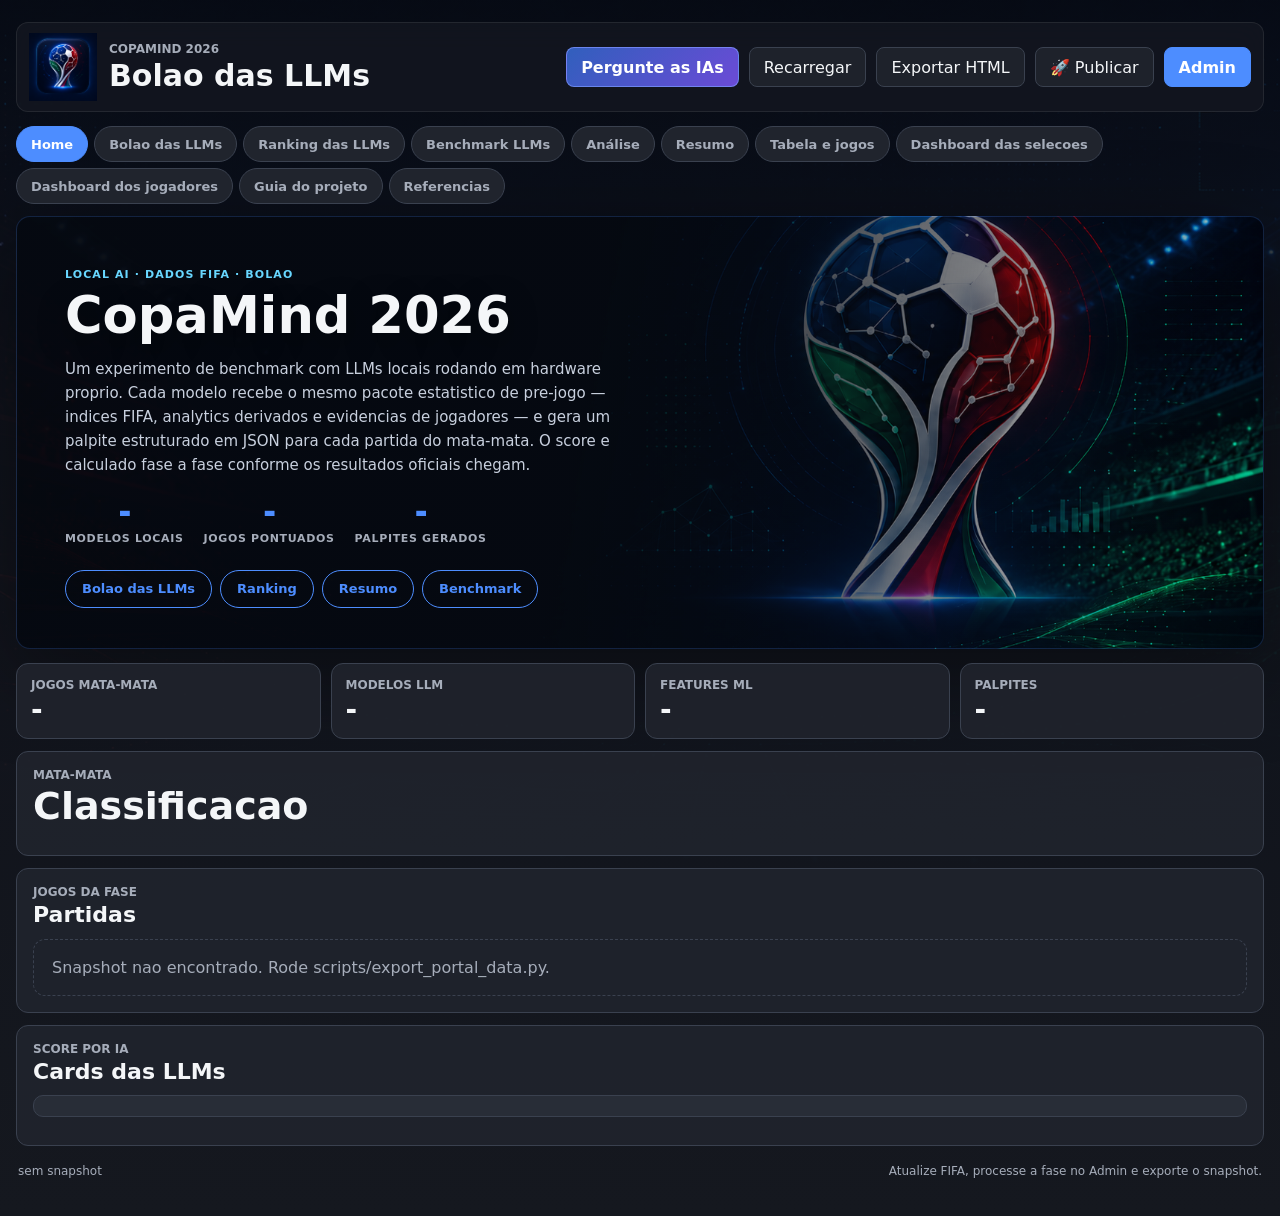
==== commit dbfa31c1: "feat(portal): aba Analise, nav Análise + Benchmark de LLMs, snapshot 2026-07-18" ====
--- a/apps/portal/index.html
+++ b/apps/portal/index.html
@@ -31,6 +31,7 @@
       <button type="button" data-view="bolao">Bolao das LLMs</button>
       <button type="button" data-view="ranking">Ranking das LLMs</button>
       <button type="button" data-view="benchmark">Benchmark LLMs</button>
+      <button type="button" data-view="analise">Análise</button>
       <button type="button" data-view="linkedin">Resumo</button>
       <button type="button" data-view="tabela">Tabela e jogos</button>
       <button type="button" data-view="selecoes">Dashboard das selecoes</button>
@@ -465,6 +466,52 @@
       <div id="ref-models-table" class="ref-models-section"></div>
     </section>
 
+    <section class="analise-section view-section is-hidden" data-section="analise">
+      <div class="analise-header">
+        <div class="section-title">
+          <p>Benchmark de LLMs</p>
+          <h2>Análise e Dados</h2>
+        </div>
+        <div class="analise-export-bar">
+          <button id="btn-analise-export-current" type="button">📸 Exportar gráfico</button>
+          <button id="btn-analise-export-all" type="button">📦 Exportar todos</button>
+        </div>
+      </div>
+      <div class="analise-layout">
+        <aside class="analise-filters">
+          <div class="analise-filter-section">
+            <div class="analise-filter-head"><strong>Tipo de gráfico</strong></div>
+            <div id="analise-chart-tabs" class="analise-chart-tabs"></div>
+          </div>
+          <div class="analise-filter-section">
+            <div class="analise-filter-head"><strong>Fases</strong></div>
+            <div id="analise-phase-filters" class="analise-phase-filters"></div>
+          </div>
+          <div class="analise-filter-section">
+            <div class="analise-filter-head">
+              <strong>Modelos</strong>
+              <div>
+                <button type="button" id="analise-select-all-models">Todos</button>
+                <button type="button" id="analise-clear-models">Limpar</button>
+              </div>
+            </div>
+            <div id="analise-model-filters" class="analise-model-filters"></div>
+          </div>
+        </aside>
+        <div class="analise-main">
+          <div id="analise-chart-container" class="analise-chart-container"></div>
+          <div id="analise-model-card-section" class="analise-model-card-section is-hidden">
+            <div class="analise-model-select-bar">
+              <label>Modelo: <select id="analise-model-select"></select></label>
+              <button type="button" id="btn-analise-export-model">📸 Exportar carta</button>
+              <button type="button" id="btn-analise-export-all-cards">📦 Exportar todas</button>
+            </div>
+            <div id="analise-model-card-preview" class="analise-model-card-preview"></div>
+          </div>
+        </div>
+      </div>
+    </section>
+
     <footer class="app-footer">
       <span id="generated-at">carregando snapshot</span>
       <span>Atualize FIFA, processe a fase no Admin e exporte o snapshot.</span>
--- a/apps/portal/styles.css
+++ b/apps/portal/styles.css
@@ -10,6 +10,11 @@
   --green: #2fc76f;
   --gold: #f5c84c;
   --red: #f06555;
+  --star-1: #60a5fa;
+  --star-2: #22d3ee;
+  --star-3: #2dd4bf;
+  --star-4: #34d399;
+  --star-5: #a78bfa;
 }
 
 * { box-sizing: border-box; }
@@ -416,25 +421,22 @@
 
 .main-nav {
   display: flex;
-  flex-wrap: nowrap;
+  flex-wrap: wrap;
   gap: 6px;
   margin: 0 0 12px;
-  overflow-x: auto;
-  scrollbar-width: thin;
 }
 
 .main-nav button {
-  min-height: 40px;
+  min-height: 36px;
   border: 1px solid var(--line);
   border-radius: 999px;
   background: var(--panel);
   color: var(--muted);
-  padding: 0 15px;
+  padding: 0 14px;
   cursor: pointer;
   font-weight: 850;
   font-size: 13px;
   white-space: nowrap;
-  flex-shrink: 0;
 }
 
 .main-nav button.active {
@@ -1325,6 +1327,13 @@
 }
 .pts-phases em { font-style: normal; }
 .pts-phases b  { font-size: 10px; font-weight: 700; color: var(--text); }
+.pts-penalty {
+  display: block;
+  font-size: 10px;
+  color: var(--red, #fb7185);
+  font-weight: 600;
+  line-height: 1.4;
+}
 
 .ranking-table-row.combo-row {
   border-color: rgba(245, 200, 76, .64);
@@ -1760,33 +1769,40 @@
   pointer-events: none;
 }
 
-/* all star badges gold regardless of level */
-.resumo-stars-1 { box-shadow: inset 0 0 0 1px rgba(47,199,111,.25); }
-.resumo-stars-2 { box-shadow: inset 0 0 0 1px rgba(47,199,111,.45); }
+/* Escala positiva de qualidade; vermelho fica exclusivo para .resumo-wrong. */
+.resumo-stars-1 {
+  background: rgba(96, 165, 250, .06) !important;
+  box-shadow: inset 0 0 0 1px rgba(96, 165, 250, .45);
+}
+.resumo-stars-1 .resumo-cell-score { color: var(--star-1) !important; }
+.resumo-stars-2 {
+  background: rgba(34, 211, 238, .07) !important;
+  box-shadow: inset 0 0 0 1px rgba(34, 211, 238, .52);
+}
+.resumo-stars-2 .resumo-cell-score { color: var(--star-2) !important; }
 .resumo-stars-3 {
-  background: rgba(47,199,111,.07) !important;
-  box-shadow: inset 0 0 0 1.5px rgba(47,199,111,.6);
-}
-.resumo-stars-3 .resumo-cell-score  { color: #5af0a0 !important; }
+  background: rgba(45, 212, 191, .08) !important;
+  box-shadow: inset 0 0 0 1.5px rgba(45, 212, 191, .64);
+}
+.resumo-stars-3 .resumo-cell-score  { color: var(--star-3) !important; }
 .resumo-stars-4 {
-  background: rgba(47,199,111,.11) !important;
-  box-shadow: inset 0 0 0 2px rgba(47,199,111,.8);
-}
-.resumo-stars-4 .resumo-cell-score  { color: #5af0a0 !important; }
+  background: rgba(52, 211, 153, .10) !important;
+  box-shadow: inset 0 0 0 2px rgba(52, 211, 153, .8);
+}
+.resumo-stars-4 .resumo-cell-score  { color: var(--star-4) !important; }
 .resumo-stars-4 .resumo-cell-team b { color: #e8edf5 !important; }
 .resumo-stars-5 {
-  background: rgba(242,201,76,.12) !important;
-  box-shadow: inset 0 0 0 2px rgba(242,201,76,.85);
-}
-.resumo-stars-5 .resumo-cell-score  { color: var(--gold) !important; }
+  background: rgba(167, 139, 250, .12) !important;
+  box-shadow: inset 0 0 0 2px rgba(167, 139, 250, .86);
+}
+.resumo-stars-5 .resumo-cell-score  { color: var(--star-5) !important; }
 .resumo-stars-5 .resumo-cell-team b { color: #e8edf5 !important; }
-.resumo-stars-5 .resumo-cell-team em { color: var(--gold) !important; opacity: 1; }
-/* gold badge for all star levels */
-.resumo-stars-1 .resumo-stars-badge,
-.resumo-stars-2 .resumo-stars-badge,
-.resumo-stars-3 .resumo-stars-badge,
-.resumo-stars-4 .resumo-stars-badge,
-.resumo-stars-5 .resumo-stars-badge { color: var(--gold); }
+.resumo-stars-5 .resumo-cell-team em { color: var(--star-5) !important; opacity: 1; }
+.resumo-stars-1 .resumo-stars-badge { color: var(--star-1); }
+.resumo-stars-2 .resumo-stars-badge { color: var(--star-2); }
+.resumo-stars-3 .resumo-stars-badge { color: var(--star-3); }
+.resumo-stars-4 .resumo-stars-badge { color: var(--star-4); }
+.resumo-stars-5 .resumo-stars-badge { color: var(--star-5); }
 
 /* ── star legend ── */
 /* ── summary row: star counts per model ── */
@@ -1829,11 +1845,11 @@
   margin: 1px 1px 0;
 }
 .sc i { font-style: normal; color: var(--muted); font-size: 8px; margin-left: 1px; }
-.sc-5 { color: var(--gold); }
-.sc-4 { color: #a8e6c0; }
-.sc-3 { color: #5af0a0; }
-.sc-2 { color: rgba(90,240,160,.7); }
-.sc-1 { color: rgba(90,240,160,.45); }
+.sc-5 { color: var(--star-5); }
+.sc-4 { color: var(--star-4); }
+.sc-3 { color: var(--star-3); }
+.sc-2 { color: var(--star-2); }
+.sc-1 { color: var(--star-1); }
 
 .resumo-star-legend {
   display: flex;
@@ -1852,15 +1868,47 @@
   color: var(--muted);
 }
 .resumo-star-legend-item span {
-  color: var(--gold);
   font-weight: 900;
   letter-spacing: -.5px;
   font-size: 10px;
 }
-
-/* ── wrong prediction: dimmed ── */
+.resumo-star-level-1 span { color: var(--star-1); }
+.resumo-star-level-2 span { color: var(--star-2); }
+.resumo-star-level-3 span { color: var(--star-3); }
+.resumo-star-level-4 span { color: var(--star-4); }
+.resumo-star-level-5 span { color: var(--star-5); }
+
+/* ── wrong prediction: red is reserved for an actual miss ── */
 .resumo-wrong {
-  opacity: .28;
+  opacity: .72;
+  background: rgba(251, 113, 133, .08) !important;
+  box-shadow: inset 0 0 0 1px rgba(251, 113, 133, .62);
+}
+.resumo-wrong .resumo-cell-score,
+.resumo-wrong .resumo-cell-team b,
+.resumo-wrong .resumo-cell-team em {
+  color: var(--red) !important;
+}
+
+/* ── impossible match (team already eliminated) ── */
+.resumo-impossible td {
+  opacity: .32;
+  text-decoration: line-through;
+  filter: grayscale(.8);
+}
+.resumo-impossible .resumo-match-td {
+  text-decoration: none;
+  position: relative;
+}
+.resumo-impossible .resumo-match-td::after {
+  content: "não ocorre";
+  display: block;
+  font-size: 9px;
+  color: var(--red, #f05);
+  font-weight: 700;
+  letter-spacing: .04em;
+  text-transform: uppercase;
+  margin-top: 2px;
 }
 
 /* ── champion hit: gold header ── */
@@ -3543,6 +3591,116 @@
   font-size: 13px;
   line-height: 1.5;
   margin: 0;
+}
+
+/* ── Análise section ──────────────────────────────────────────────────────── */
+.analise-section { display: flex; flex-direction: column; gap: 16px; padding: 16px 0; }
+
+.analise-header {
+  display: flex; align-items: flex-end; justify-content: space-between;
+  flex-wrap: wrap; gap: 12px; padding: 0 4px;
+}
+
+.analise-export-bar { display: flex; gap: 8px; flex-shrink: 0; }
+.analise-export-bar button {
+  background: var(--panel); border: 1px solid var(--line); color: var(--text);
+  padding: 8px 16px; border-radius: 6px; cursor: pointer; font-size: 13px;
+}
+.analise-export-bar button:hover { background: var(--panel-2); }
+.analise-export-bar button:disabled { opacity: 0.5; cursor: default; }
+
+.analise-layout {
+  display: grid; grid-template-columns: 220px 1fr;
+  gap: 14px; align-items: start;
+}
+
+.analise-filters { display: flex; flex-direction: column; gap: 10px; position: sticky; top: 16px; }
+
+.analise-filter-section {
+  background: var(--panel); border: 1px solid var(--line);
+  border-radius: 8px; overflow: hidden;
+}
+
+.analise-filter-head {
+  display: flex; align-items: center; justify-content: space-between;
+  padding: 9px 12px; border-bottom: 1px solid var(--line);
+  font-size: 11px; font-weight: 700; color: var(--muted);
+  text-transform: uppercase; letter-spacing: 0.07em;
+}
+.analise-filter-head div { display: flex; gap: 5px; }
+.analise-filter-head button {
+  background: none; border: 1px solid var(--line); color: var(--muted);
+  border-radius: 4px; padding: 1px 7px; cursor: pointer; font-size: 10px;
+}
+.analise-filter-head button:hover { color: var(--text); background: var(--line); }
+
+.analise-chart-tabs { display: flex; flex-direction: column; }
+.analise-chart-tabs button {
+  background: none; border: none; border-bottom: 1px solid var(--line);
+  color: var(--muted); text-align: left; padding: 9px 12px;
+  cursor: pointer; font-size: 12px;
+}
+.analise-chart-tabs button:last-child { border-bottom: none; }
+.analise-chart-tabs button:hover { background: var(--bg); color: var(--text); }
+.analise-chart-tabs button.active {
+  color: var(--accent); background: var(--bg); font-weight: 600;
+  border-left: 2px solid var(--accent); padding-left: 10px;
+}
+
+.analise-phase-filters { display: flex; flex-direction: column; padding: 2px 0; }
+.analise-phase-filters label,
+.analise-model-filters label {
+  display: flex; align-items: center; gap: 7px;
+  padding: 5px 12px; cursor: pointer; font-size: 11px; color: var(--text);
+}
+.analise-phase-filters label:hover,
+.analise-model-filters label:hover { background: var(--bg); }
+
+.analise-model-filters { max-height: 340px; overflow-y: auto; padding: 2px 0; }
+.analise-model-filters label img {
+  width: 14px; height: 14px; border-radius: 2px;
+  object-fit: contain; background: var(--bg); flex-shrink: 0;
+}
+
+.analise-main { display: flex; flex-direction: column; gap: 14px; min-width: 0; }
+
+.analise-chart-container {
+  background: var(--panel); border: 1px solid var(--line);
+  border-radius: 8px; overflow-x: auto; min-height: 380px;
+  display: flex; align-items: center; justify-content: center;
+}
+.analise-chart-container canvas { display: block; max-width: 100%; }
+.analise-loading { color: var(--muted); font-size: 13px; padding: 32px; }
+
+.analise-model-card-section { display: flex; flex-direction: column; gap: 12px; }
+
+.analise-model-select-bar {
+  display: flex; align-items: center; gap: 12px; flex-wrap: wrap;
+  background: var(--panel); border: 1px solid var(--line);
+  border-radius: 8px; padding: 12px 16px;
+}
+.analise-model-select-bar label { font-size: 13px; color: var(--muted); display: flex; align-items: center; gap: 8px; }
+.analise-model-select-bar select {
+  background: var(--bg); border: 1px solid var(--line); color: var(--text);
+  padding: 5px 10px; border-radius: 6px; font-size: 13px; min-width: 200px;
+}
+.analise-model-select-bar button {
+  background: var(--panel); border: 1px solid var(--line); color: var(--text);
+  padding: 6px 14px; border-radius: 6px; cursor: pointer; font-size: 12px;
+}
+.analise-model-select-bar button:hover { background: var(--panel-2); }
+.analise-model-select-bar button:disabled { opacity: 0.5; cursor: default; }
+
+.analise-model-card-preview {
+  background: var(--panel); border: 1px solid var(--line);
+  border-radius: 8px; overflow: auto; display: flex;
+  align-items: flex-start; justify-content: center; padding: 12px;
+}
+.analise-model-card-preview canvas { display: block; max-width: 100%; border-radius: 4px; }
+
+@media (max-width: 900px) {
+  .analise-layout { grid-template-columns: 1fr; }
+  .analise-filters { position: static; }
 }
 
 .architecture-mermaid pre {
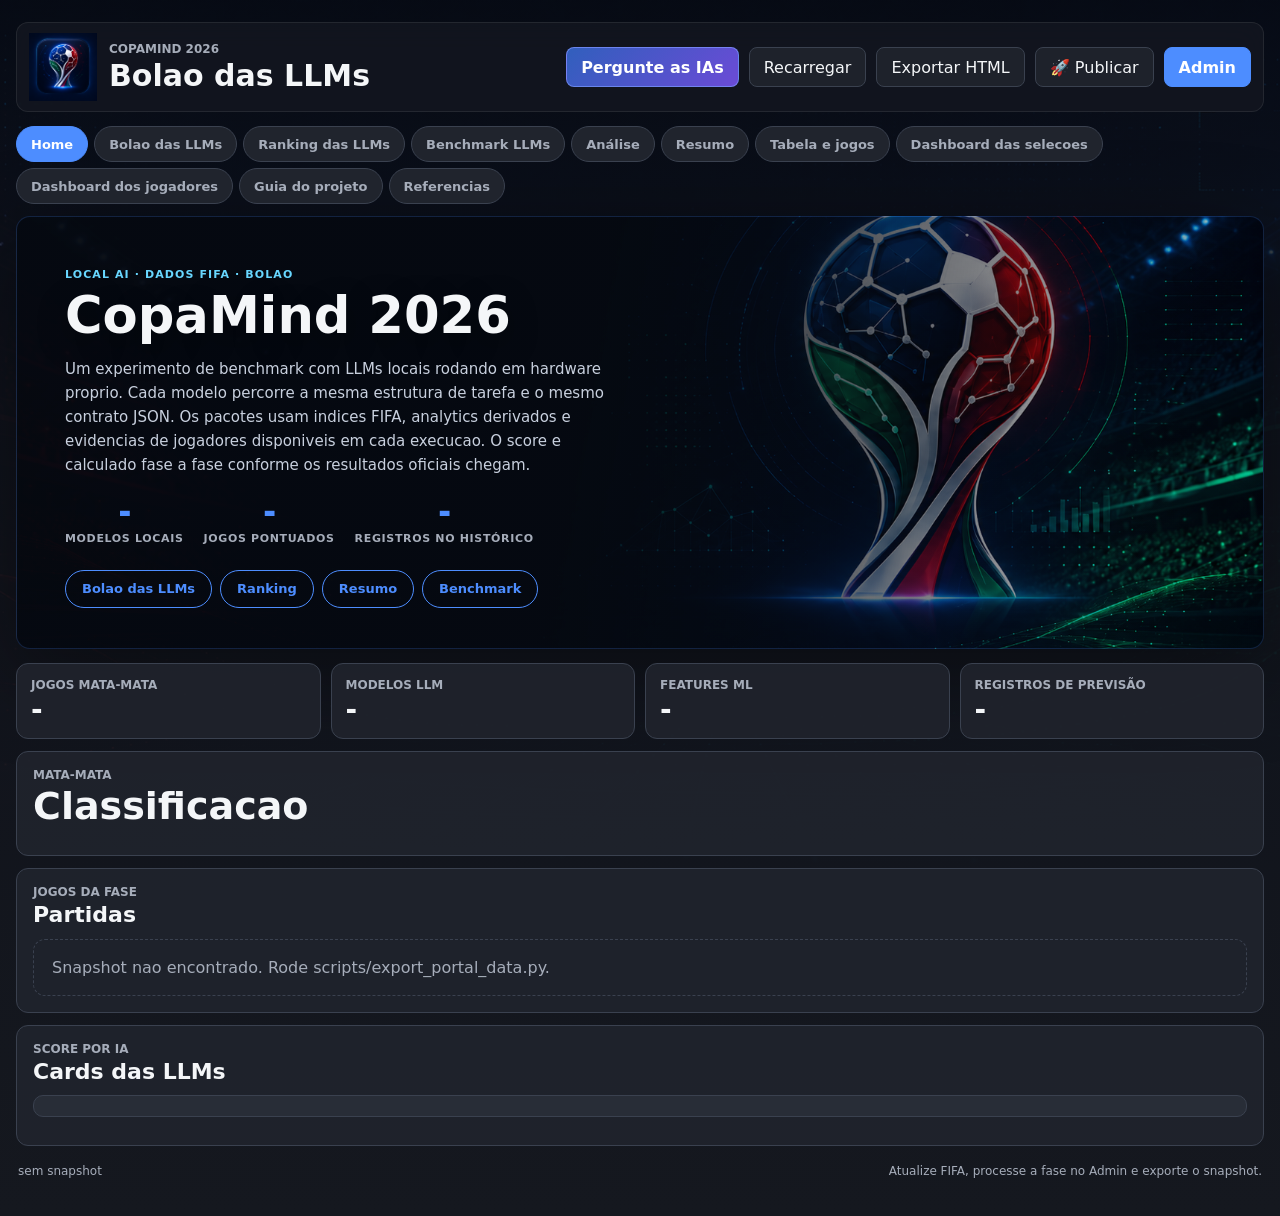
==== commit 55ba52c5: "feat(pages): adiciona versao em ingles do portal" ====
--- a/apps/portal/index.html
+++ b/apps/portal/index.html
@@ -46,14 +46,14 @@
         <h2>CopaMind 2026</h2>
         <p class="home-desc">
           Um experimento de benchmark com LLMs locais rodando em hardware proprio.
-          Cada modelo recebe o mesmo pacote estatistico de pre-jogo — indices FIFA, analytics derivados
-          e evidencias de jogadores — e gera um palpite estruturado em JSON para cada partida do mata-mata.
+          Cada modelo percorre a mesma estrutura de tarefa e o mesmo contrato JSON. Os pacotes usam
+          indices FIFA, analytics derivados e evidencias de jogadores disponiveis em cada execucao.
           O score e calculado fase a fase conforme os resultados oficiais chegam.
         </p>
         <div class="home-highlights">
           <div><strong id="kpi-models-home">-</strong><span>modelos locais</span></div>
           <div><strong id="kpi-matches-home">-</strong><span>jogos pontuados</span></div>
-          <div><strong id="kpi-predictions-home">-</strong><span>palpites gerados</span></div>
+          <div><strong id="kpi-predictions-home">-</strong><span>registros no histórico</span></div>
         </div>
         <div class="home-nav-shortcuts">
           <button type="button" data-view="bolao">Bolao das LLMs</button>
@@ -68,7 +68,7 @@
       <div><span>Jogos mata-mata</span><strong id="kpi-matches">-</strong></div>
       <div><span>Modelos LLM</span><strong id="kpi-models">-</strong></div>
       <div><span>Features ML</span><strong id="kpi-features">-</strong></div>
-      <div><span>Palpites</span><strong id="kpi-predictions">-</strong></div>
+      <div><span>Registros de previsão</span><strong id="kpi-predictions">-</strong></div>
     </section>
 
     <section class="phase-shell view-section" data-section="bolao">
@@ -193,7 +193,7 @@
         <div>
           <p>Benchmark de LLMs locais</p>
           <h2>CopaMind 2026</h2>
-          <span>Mesmo contexto, mesma regra JSON, previsoes auditaveis e ranking por qualidade.</span>
+          <span>Mesma estrutura de tarefa, uma regra JSON, previsoes rastreaveis e ranking multidimensional.</span>
         </div>
         <div id="linkedin-phase-tabs" class="linkedin-phase-tabs"></div>
       </div>
@@ -375,14 +375,14 @@
       <div class="reference-grid">
         <!-- Row 1: Autor | Hardware | Fontes -->
         <article class="author-card">
-          <img src="../../docs/assets/icon.png" alt="" />
+          <img src="../../docs/assets/phellype.jpg" alt="Phellype Flaibam Massarente" class="author-photo" />
           <div>
             <span>Autor / idealizador</span>
             <h3>Phellype Flaibam Massarente</h3>
             <p>
               CopaMind 2026 nasceu como um laboratorio divertido e serio ao mesmo tempo: usar dados
               da Copa, modelos locais e scoring transparente para descobrir quais IAs chutam melhor
-              quando todo mundo recebe o mesmo contexto.
+              quando cada modelo percorre a mesma estrutura de tarefa e o mesmo contrato.
             </p>
             <a href="https://www.linkedin.com/in/phellype-massarente-13739810a" target="_blank" rel="noreferrer">
               Ver LinkedIn
@@ -430,8 +430,8 @@
           </ul>
         </article>
         <article class="reference-card">
-          <h3>Modelos que precisaram de ajuste</h3>
-          <p>7 modelos nao obedecem JSON livremente e precisaram de <strong>Structured Output</strong> forcado no LM Studio para gerar palpites validos.</p>
+          <h3>Perfis que exigiram ajuste no ambiente</h3>
+          <p>Durante a configuracao, 7 modelos exigiram um perfil explicito de <strong>Structured Output</strong> no LM Studio. Esta lista descreve setup; nao equivale a falhas finais do contrato.</p>
           <ul class="ref-list struct-list">
             <li>zai-org / glm-4.7-flash</li>
             <li>nvidia / nemotron-3-nano-4b</li>
@@ -441,7 +441,7 @@
             <li>qwen / qwen3.6-27b</li>
             <li>qwen / qwen3.6-35b-a3b</li>
           </ul>
-          <p>Os demais <strong>21 modelos</strong> geraram JSON valido sem configuracao adicional.</p>
+          <p>Os demais <strong>20 modelos da coorte</strong> usaram o perfil-base. No snapshot auditado, 3 modelos terminaram com pelo menos um slot sem aceite final.</p>
         </article>
         <article class="reference-card disqualified-ref-card">
           <h3>Desclassificados</h3>
--- a/apps/portal/styles.css
+++ b/apps/portal/styles.css
@@ -1620,6 +1620,11 @@
   font-size: 20px;
 }
 
+.linkedin-summary .linkedin-summary-date strong {
+  font-size: 13px;
+  line-height: 1.25;
+}
+
 .linkedin-capture-grid {
   overflow-x: auto;
 }
@@ -1890,14 +1895,21 @@
   color: var(--red) !important;
 }
 
-/* ── impossible match (team already eliminated) ── */
-.resumo-impossible td {
+.resumo-non-played {
+  display: block;
+  color: var(--red);
+  font-size: .64rem;
+  font-weight: 800;
+  letter-spacing: .04em;
+  line-height: 1;
+  text-transform: uppercase;
+}
+
+/* ── impossible match: keep error cells vivid and dim only the fixture label ── */
+.resumo-impossible .resumo-match-td {
   opacity: .32;
   text-decoration: line-through;
   filter: grayscale(.8);
-}
-.resumo-impossible .resumo-match-td {
-  text-decoration: none;
   position: relative;
 }
 .resumo-impossible .resumo-match-td::after {
@@ -3440,12 +3452,23 @@
 
 .author-card {
   display: grid;
-  grid-template-columns: 96px minmax(0, 1fr);
-  gap: 16px;
+  grid-template-columns: 110px minmax(0, 1fr);
+  gap: 20px;
   align-items: start;
 }
 
-.author-card img {
+.author-card img.author-photo {
+  width: 110px;
+  height: 110px;
+  object-fit: cover;
+  object-position: center top;
+  border-radius: 50%;
+  border: 2px solid var(--accent);
+  box-shadow: 0 0 0 4px rgba(77, 141, 255, .18);
+  background: #10151d;
+}
+
+.author-card img:not(.author-photo) {
   width: 96px;
   height: 96px;
   object-fit: contain;
